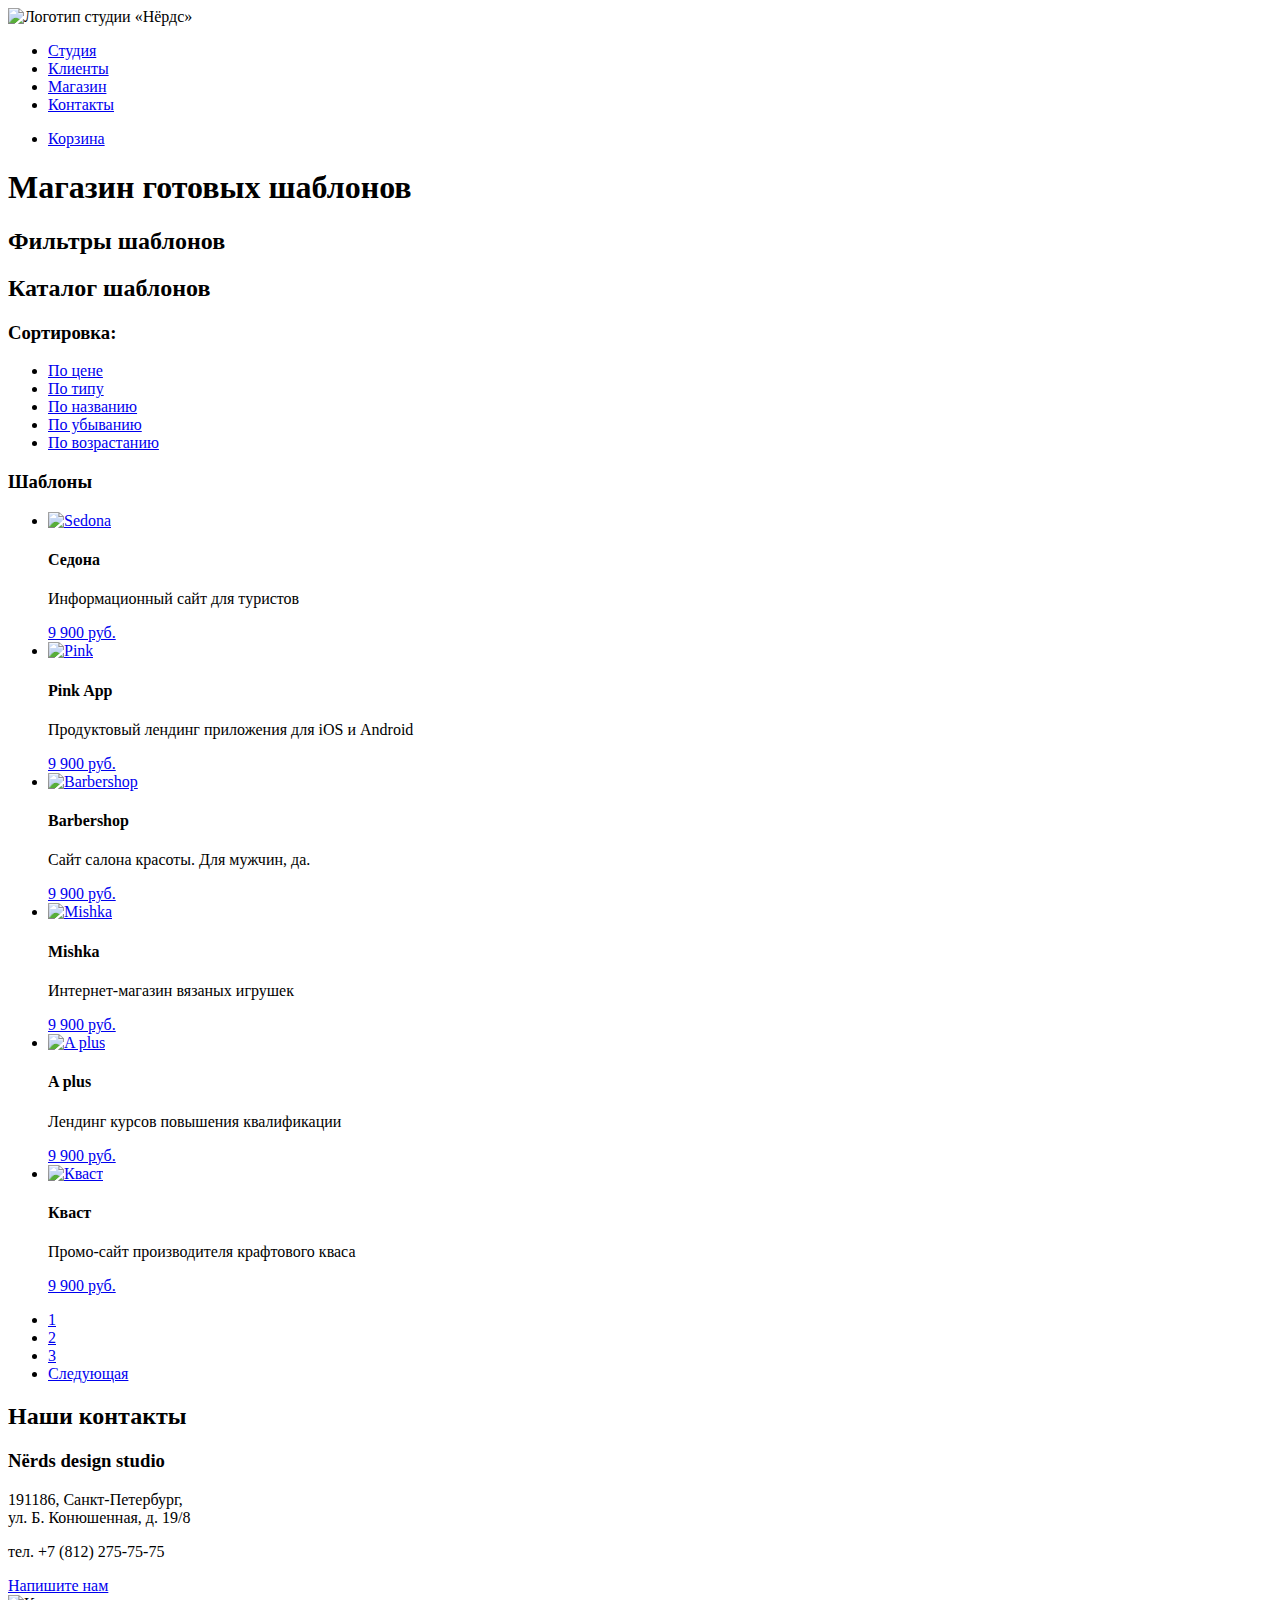
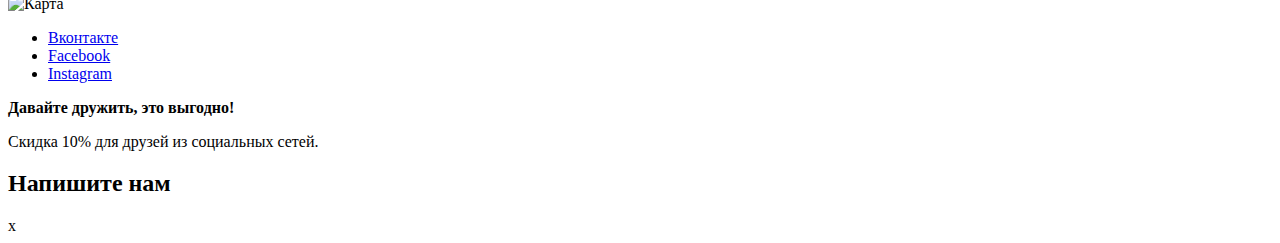
==== shop.html @ 0806b253 "Разметка личного проекта" ====
<!DOCTYPE html>
<html lang="ru">
	<head>
		<meta charset="utf-8">
		<title>Нёрдс - магазин</title>
	</head>
	<body>
		<header>
			<nav class="main-navigation">
  				<a class="main-logo">
  					<img src="http://placehold.it/160x65" width="160" height="65" alt="Логотип студии «Нёрдс»">
  				</a>
  				<ul class="site-navigation">
  					<li><a href="studio.html">Студия</a></li>
  					<li><a href="customers.html">Клиенты</a></li>
  					<li class="site-navigation-active"><a href="shop.html">Магазин</a></li>
  					<li><a href="contacts.html">Контакты</a></li>
  				</ul>
  				<ul class="user-navigation">
  					<li class="basket"><a href="#">Корзина</a></li>
  				</ul>
  			</nav>
		</header>
		<main class="container">
			<h1>Магазин готовых шаблонов</h1>
			<section class="filters">
				<h2 class="visually-hidden">Фильтры шаблонов</h2>
				<!-- form will be here -->
			</section>
			<section class="catalog">
				<h2 class="visually-hidden">Каталог шаблонов</h2>
				<div class="catalog-sort">
					<h3>Сортировка:</h3>
					<ul class="sort-type">
						<li class="sort-type-active"><a href="#">По цене</a></li>
						<li><a href="#">По типу</a></li>
						<li><a href="#">По названию</a></li>
						<li class="sort-type-active"><a href="#">По убыванию</a></li>
						<li><a href="#">По возрастанию</a></li>
					</ul>
				</div>
				<section class="catalog-templates">
					<h3>Шаблоны</h3>
					<ul class="catalog-list">
						<li class="catalog-item">
							<a href="#">
								<img src="http://placehold.it/360x576" width="360" height="576" alt="Sedona">
							</a>
							<div class="catalog-item-hover">
								<h4>Седона</h4>
								<p>Информационный сайт для туристов</p>
								<a href="#" class="btn">9 900 руб.</a>
							</div>
						</li>
						<li class="catalog-item">
							<a href="#">
								<img src="http://placehold.it/360x576" width="360" height="576" alt="Pink">
							</a>
							<div class="catalog-item-hover">
								<h4>Pink App</h4>
								<p>Продуктовый лендинг приложения для iOS и Android</p>
								<a href="#" class="btn">9 900 руб.</a>
							</div>
						</li>
						<li class="catalog-item">
							<a href="#">
								<img src="http://placehold.it/360x576" width="360" height="576" alt="Barbershop">
							</a>
							<div class="catalog-item-hover">
								<h4>Barbershop</h4>
								<p>Сайт салона красоты. Для мужчин, да.</p>
								<a href="#" class="btn">9 900 руб.</a>
							</div>
						</li>
						<li class="catalog-item">
							<a href="#">
								<img src="http://placehold.it/360x576" width="360" height="576" alt="Mishka">
							</a>
							<div class="catalog-item-hover">
								<h4>Mishka</h4>
								<p>Интернет-магазин вязаных игрушек</p>
								<a href="#" class="btn">9 900 руб.</a>
							</div>
						</li>
						<li class="catalog-item">
							<a href="#">
								<img src="http://placehold.it/360x576" width="360" height="576" alt="A plus">
							</a>
							<div class="catalog-item-hover">
								<h4>A plus</h4>
								<p>Лендинг курсов повышения квалификации</p>
								<a href="#" class="btn">9 900 руб.</a>
							</div>
						</li>
						<li class="catalog-item">
							<a href="#">
								<img src="http://placehold.it/360x576" width="360" height="576" alt="Кваст">
							</a>
							<div class="catalog-item-hover">
								<h4>Кваст</h4>
								<p>Промо-сайт производителя крафтового кваса</p>
								<a href="#" class="btn">9 900 руб.</a>
							</div>
						</li>
					</ul>
				</section>
				<ul class="catalog-pagination">
					<li class="catalog-pagination-active"><a href="#">1</a></li>
					<li><a href="#">2</a></li>
					<li><a href="#">3</a></li>
					<li><a href="#">Следующая</a></li>
				</ul>
			</section>
			<section class="contacts">
    			<h2 class="visually-hidden">Наши контакты</h2>
    			<h3>Nёrds design studio</h3>
    			<p>191186, Санкт-Петербург,<br>
    			ул. Б. Конюшенная, д. 19/8</p>
    			<p>тел. +7 (812) 275-75-75</p>
    			<a href="#" class="btn">Напишите нам</a>
    			<div>
    				<img src="http://placehold.it/1440x416" width="1440" height="416" alt="Карта">
    			</div>
    		</section>
		</main>
		<footer>
			<ul>
    			<li><a href="#" class="socials">Вконтакте</a></li>
    			<li><a href="#" class="socials">Facebook</a></li>
    			<li><a href="#" class="socials">Instagram</a></li>
    		</ul>
    		<b>Давайте дружить, это выгодно!</b>
    		<p>Скидка 10% для друзей из социальных сетей.</p>
		</footer>
		<section class="modal-feedback">
    	<h2>Напишите нам</h2>
    	<!-- form will be here -->
    	<span class="modal-close">x</span>
    </section>
	</body>
</html>
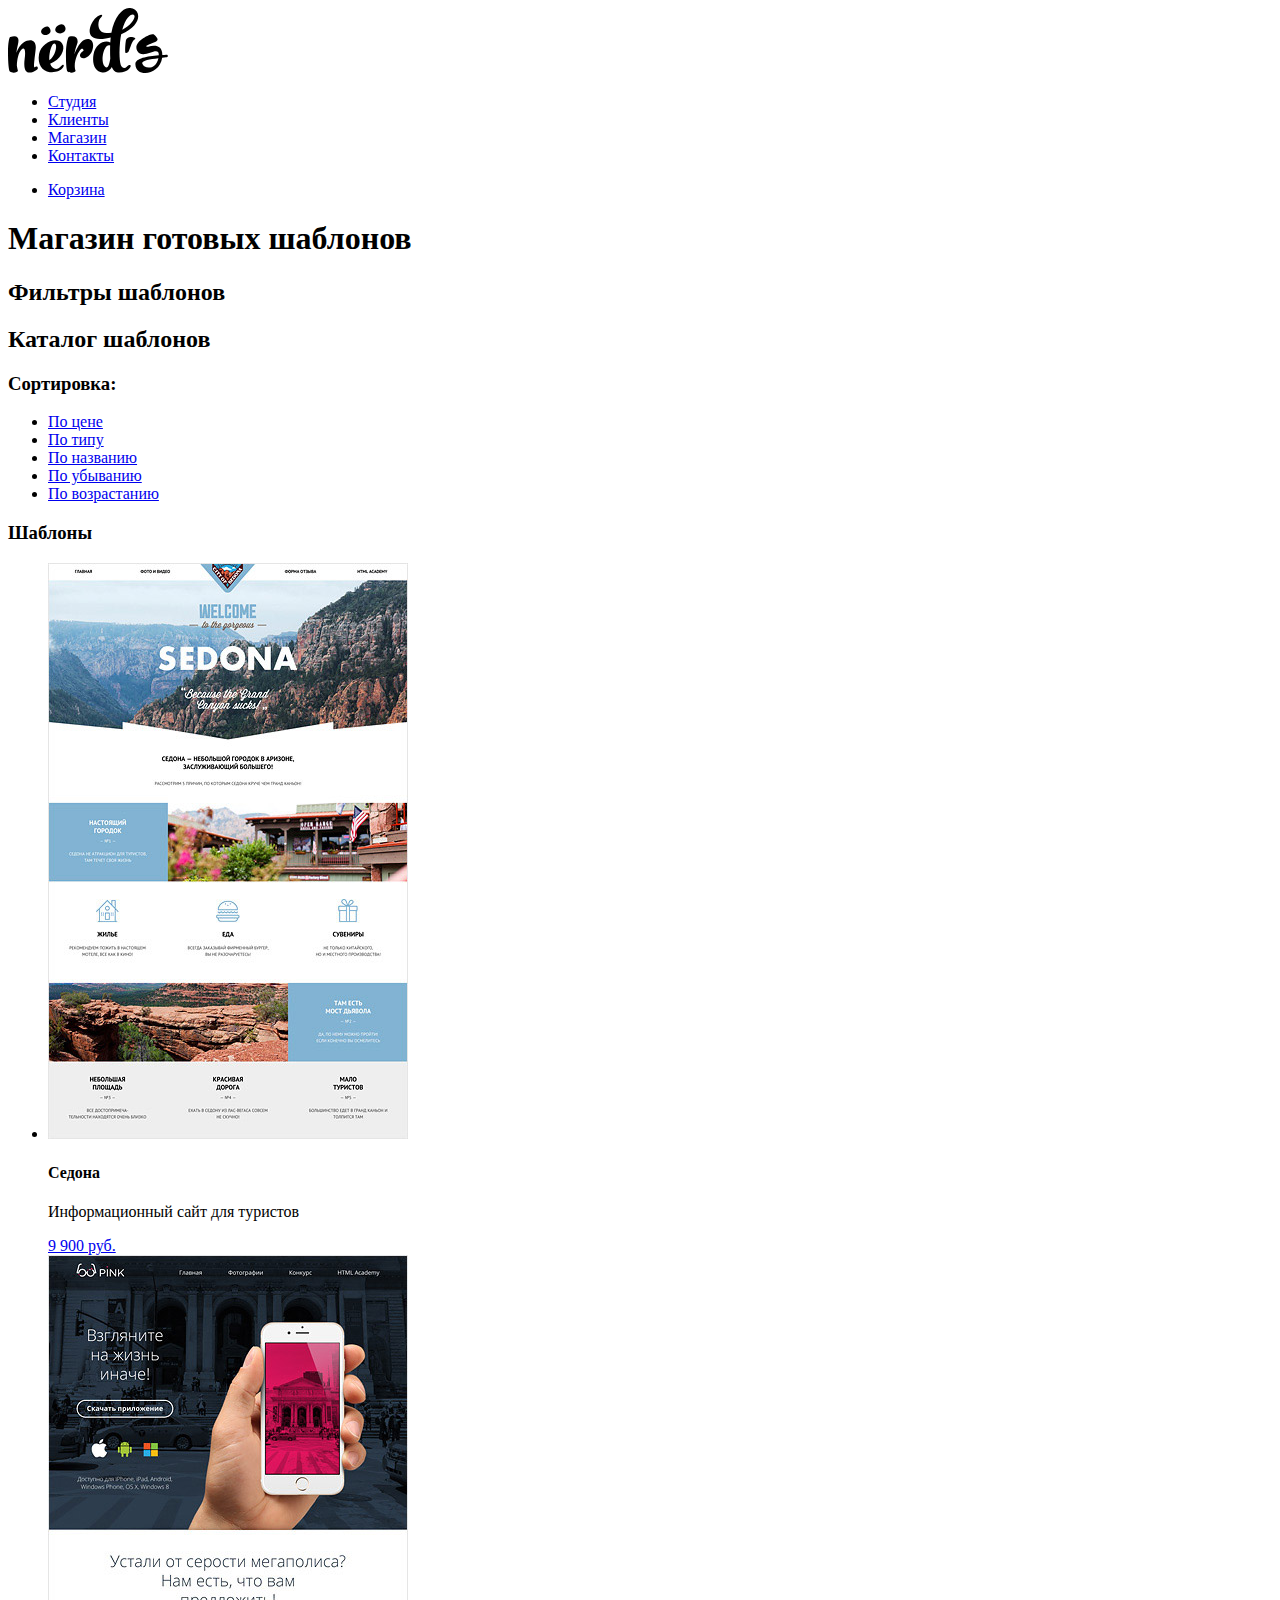
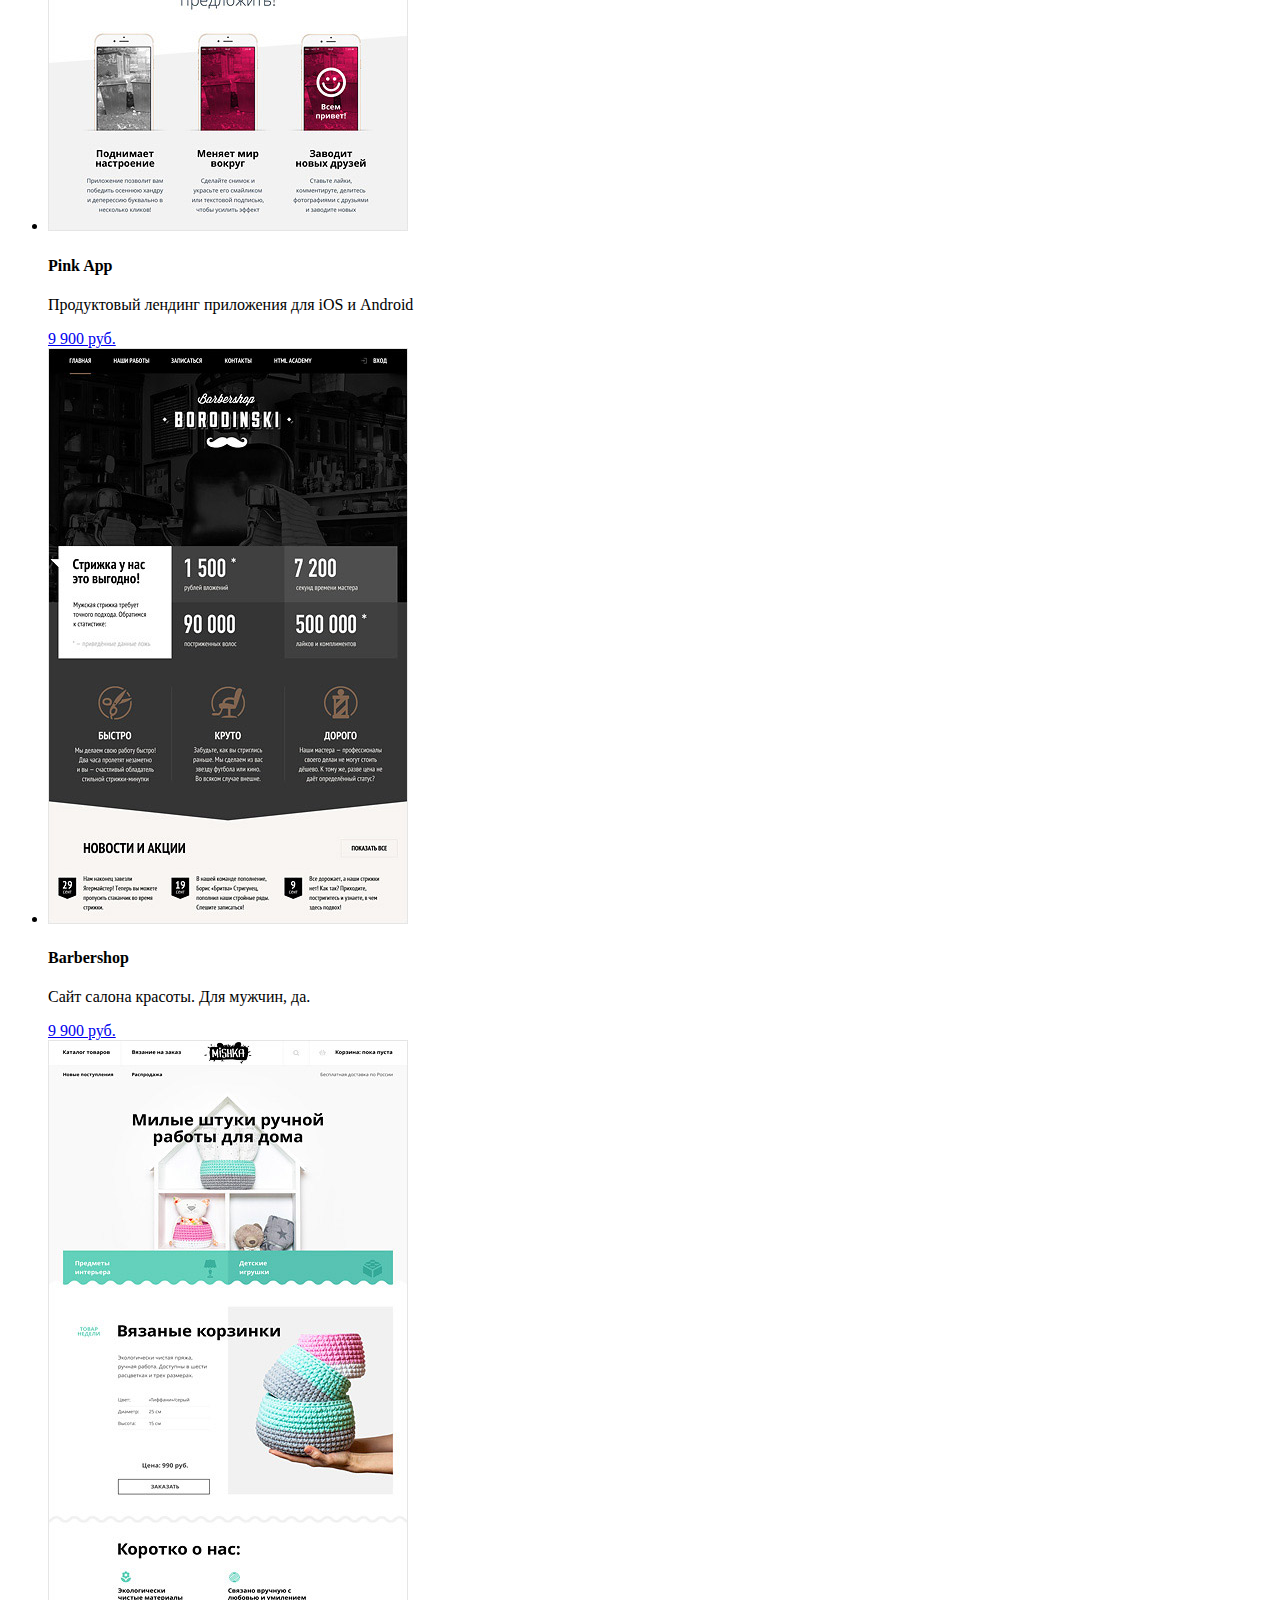
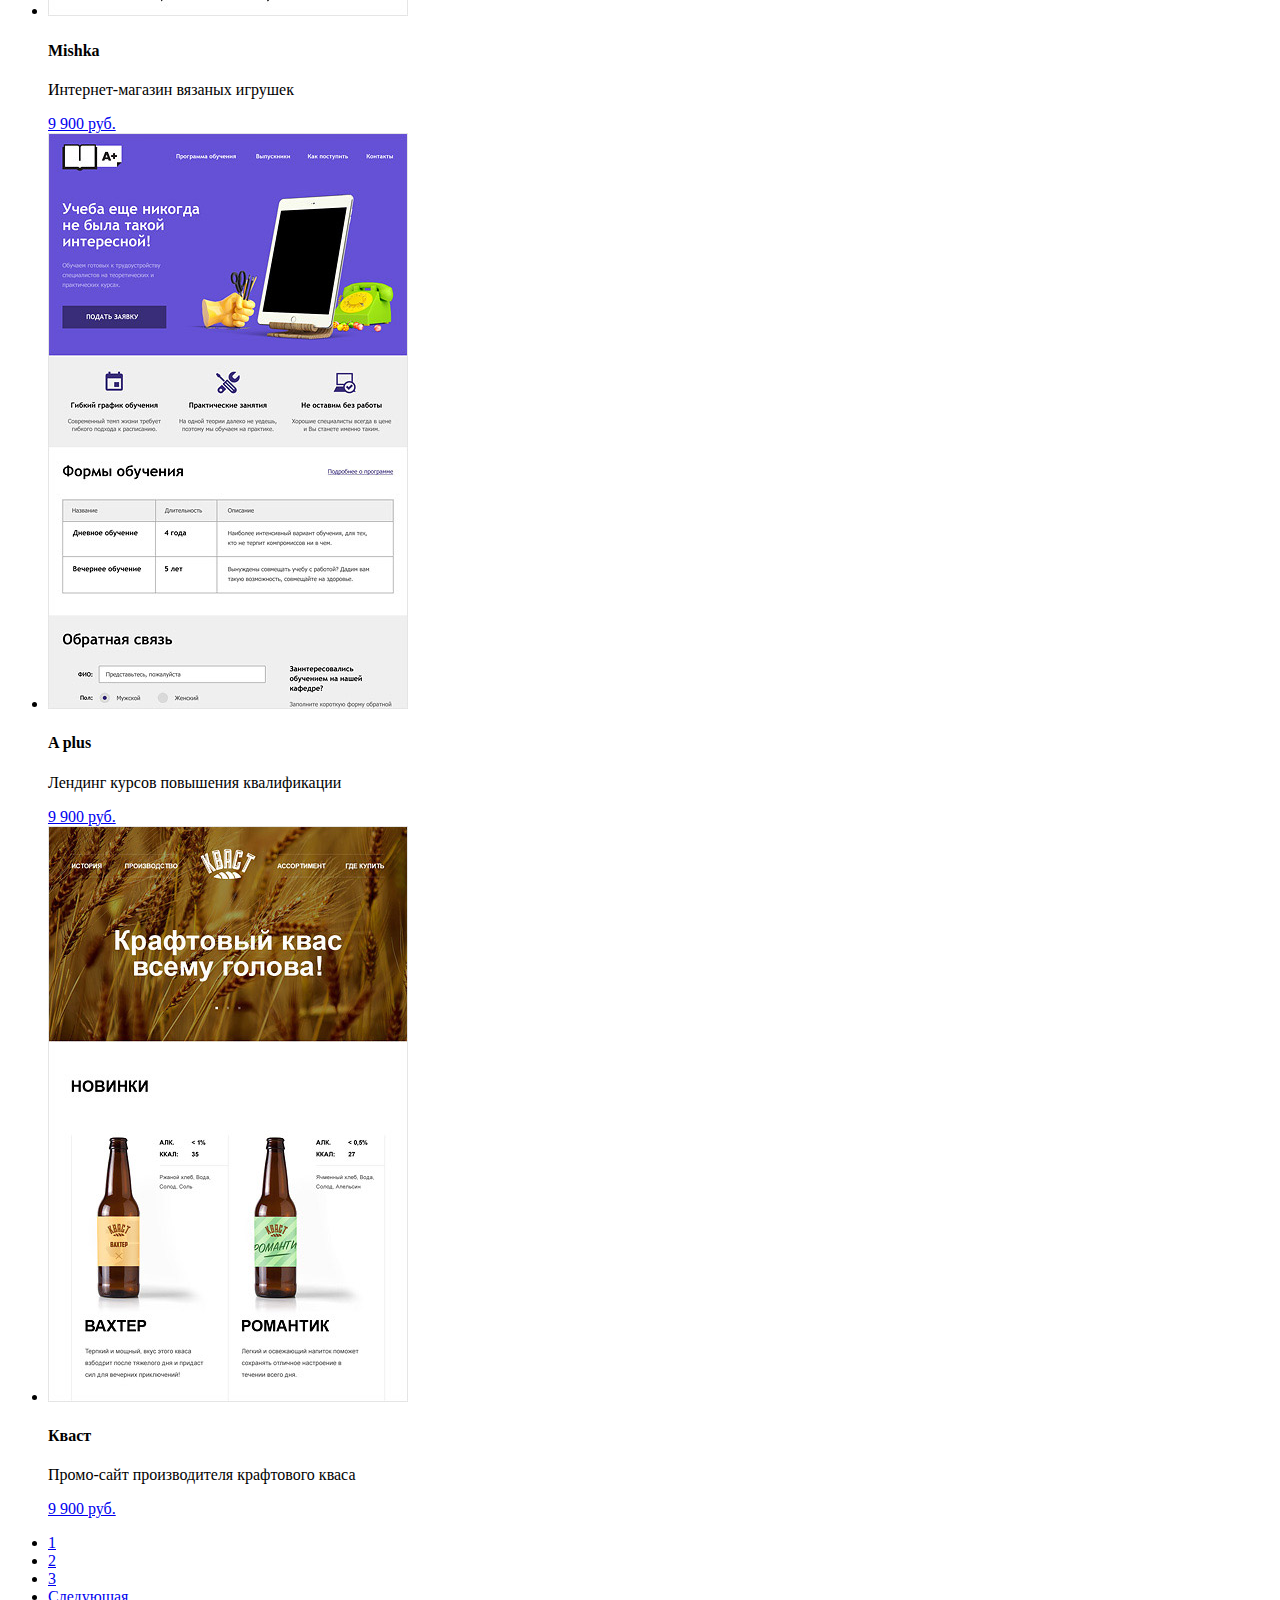
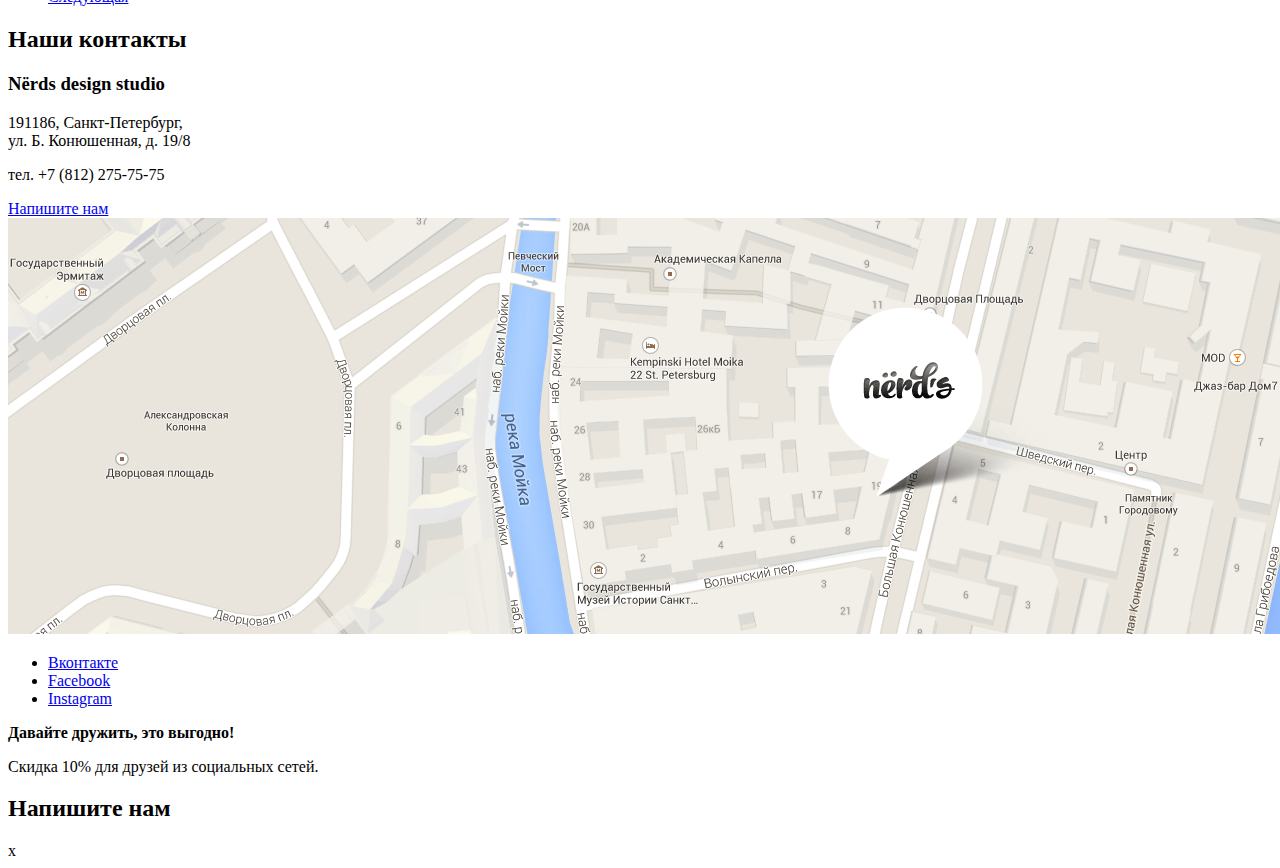
==== commit a581742c: "Подготовка графики личного проекта" ====
--- a/shop.html
+++ b/shop.html
@@ -8,7 +8,7 @@
 		<header>
 			<nav class="main-navigation">
   				<a class="main-logo">
-  					<img src="http://placehold.it/160x65" width="160" height="65" alt="Логотип студии «Нёрдс»">
+  					<img src="img/nerds-logo.svg" width="160" height="65" alt="Логотип студии «Нёрдс»">
   				</a>
   				<ul class="site-navigation">
   					<li><a href="studio.html">Студия</a></li>
@@ -44,7 +44,7 @@
 					<ul class="catalog-list">
 						<li class="catalog-item">
 							<a href="#">
-								<img src="http://placehold.it/360x576" width="360" height="576" alt="Sedona">
+								<img src="img/img-sedona.jpg" width="360" height="576" alt="Sedona">
 							</a>
 							<div class="catalog-item-hover">
 								<h4>Седона</h4>
@@ -54,7 +54,7 @@
 						</li>
 						<li class="catalog-item">
 							<a href="#">
-								<img src="http://placehold.it/360x576" width="360" height="576" alt="Pink">
+								<img src="img/img-pink.jpg" width="360" height="576" alt="Pink">
 							</a>
 							<div class="catalog-item-hover">
 								<h4>Pink App</h4>
@@ -64,7 +64,7 @@
 						</li>
 						<li class="catalog-item">
 							<a href="#">
-								<img src="http://placehold.it/360x576" width="360" height="576" alt="Barbershop">
+								<img src="img/img-barbershop.jpg" width="360" height="576" alt="Barbershop">
 							</a>
 							<div class="catalog-item-hover">
 								<h4>Barbershop</h4>
@@ -74,7 +74,7 @@
 						</li>
 						<li class="catalog-item">
 							<a href="#">
-								<img src="http://placehold.it/360x576" width="360" height="576" alt="Mishka">
+								<img src="img/img-mishka.jpg" width="360" height="576" alt="Mishka">
 							</a>
 							<div class="catalog-item-hover">
 								<h4>Mishka</h4>
@@ -84,7 +84,7 @@
 						</li>
 						<li class="catalog-item">
 							<a href="#">
-								<img src="http://placehold.it/360x576" width="360" height="576" alt="A plus">
+								<img src="img/img-aplus.jpg" width="360" height="576" alt="A plus">
 							</a>
 							<div class="catalog-item-hover">
 								<h4>A plus</h4>
@@ -94,7 +94,7 @@
 						</li>
 						<li class="catalog-item">
 							<a href="#">
-								<img src="http://placehold.it/360x576" width="360" height="576" alt="Кваст">
+								<img src="img/img-kvast.jpg" width="360" height="576" alt="Кваст">
 							</a>
 							<div class="catalog-item-hover">
 								<h4>Кваст</h4>
@@ -119,7 +119,7 @@
     			<p>тел. +7 (812) 275-75-75</p>
     			<a href="#" class="btn">Напишите нам</a>
     			<div>
-    				<img src="http://placehold.it/1440x416" width="1440" height="416" alt="Карта">
+    				<img src="img/map.png" width="1440" height="416" alt="Карта">
     			</div>
     		</section>
 		</main>
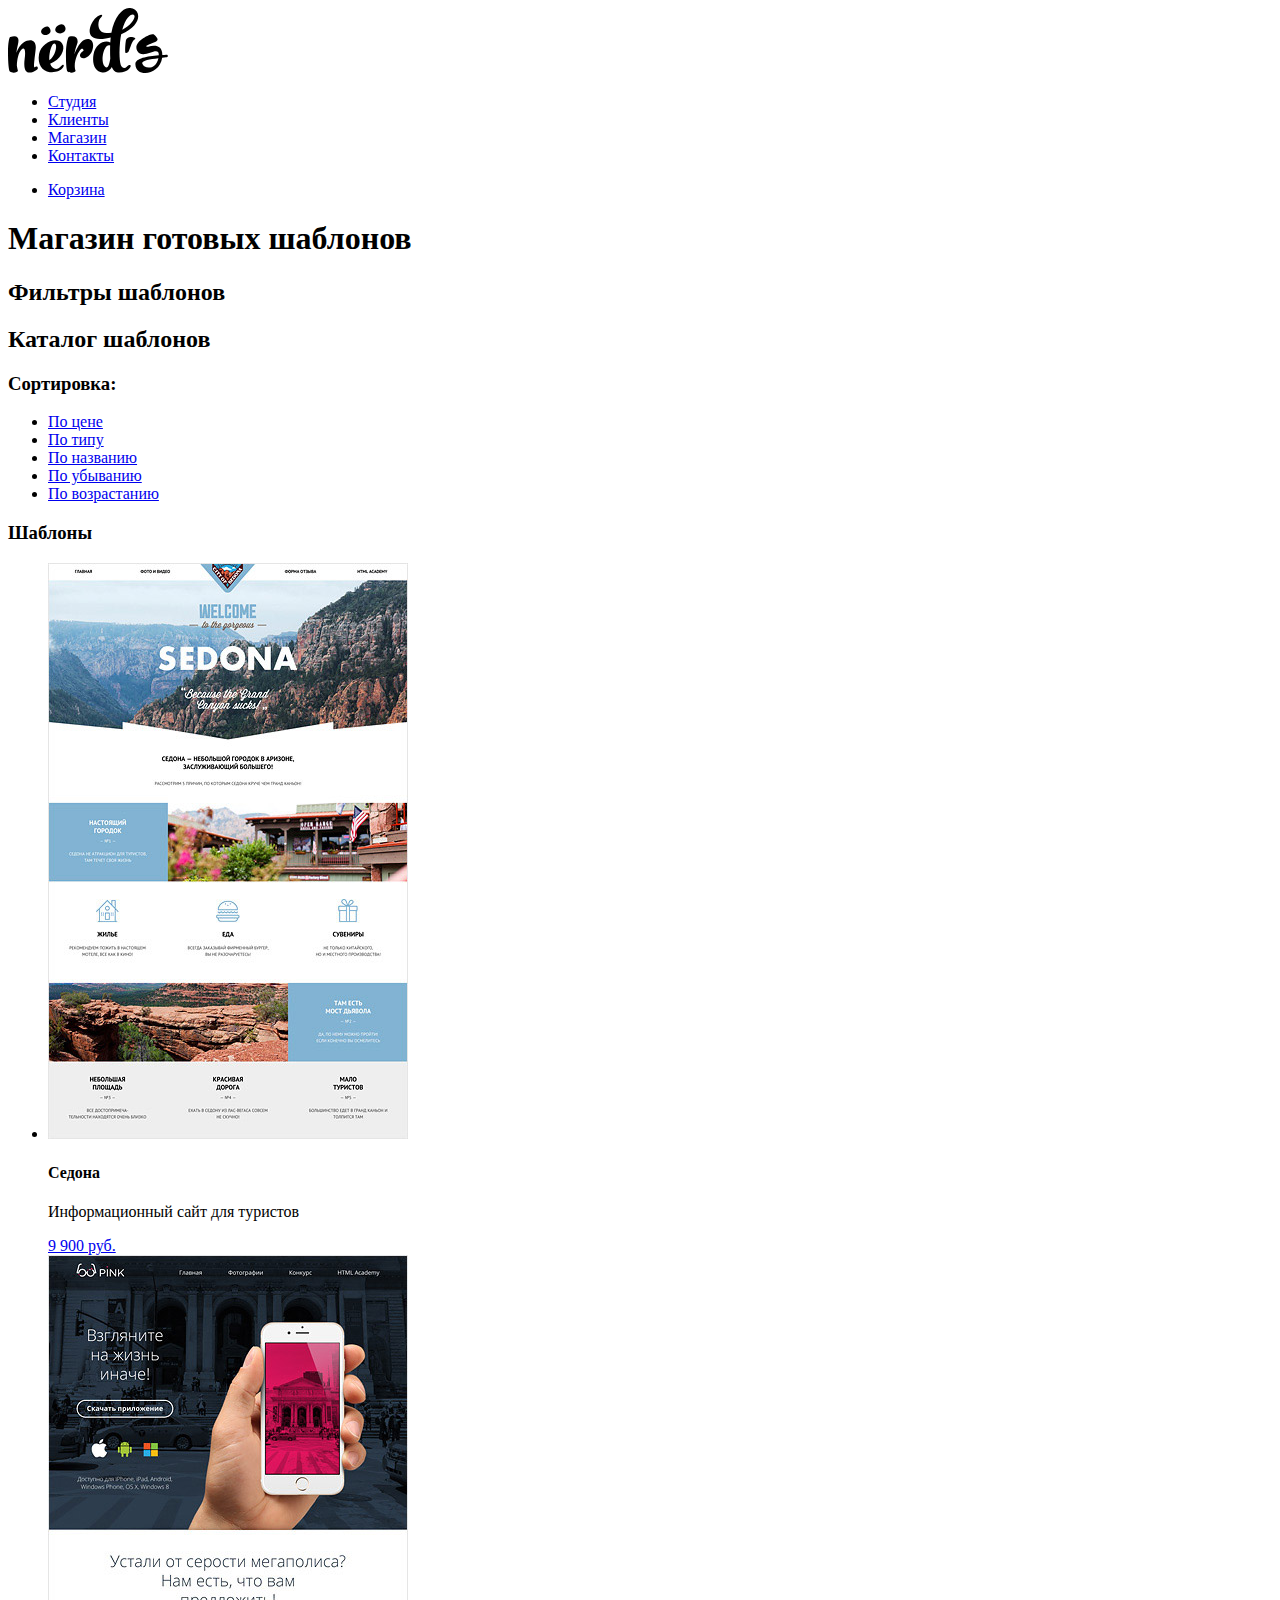
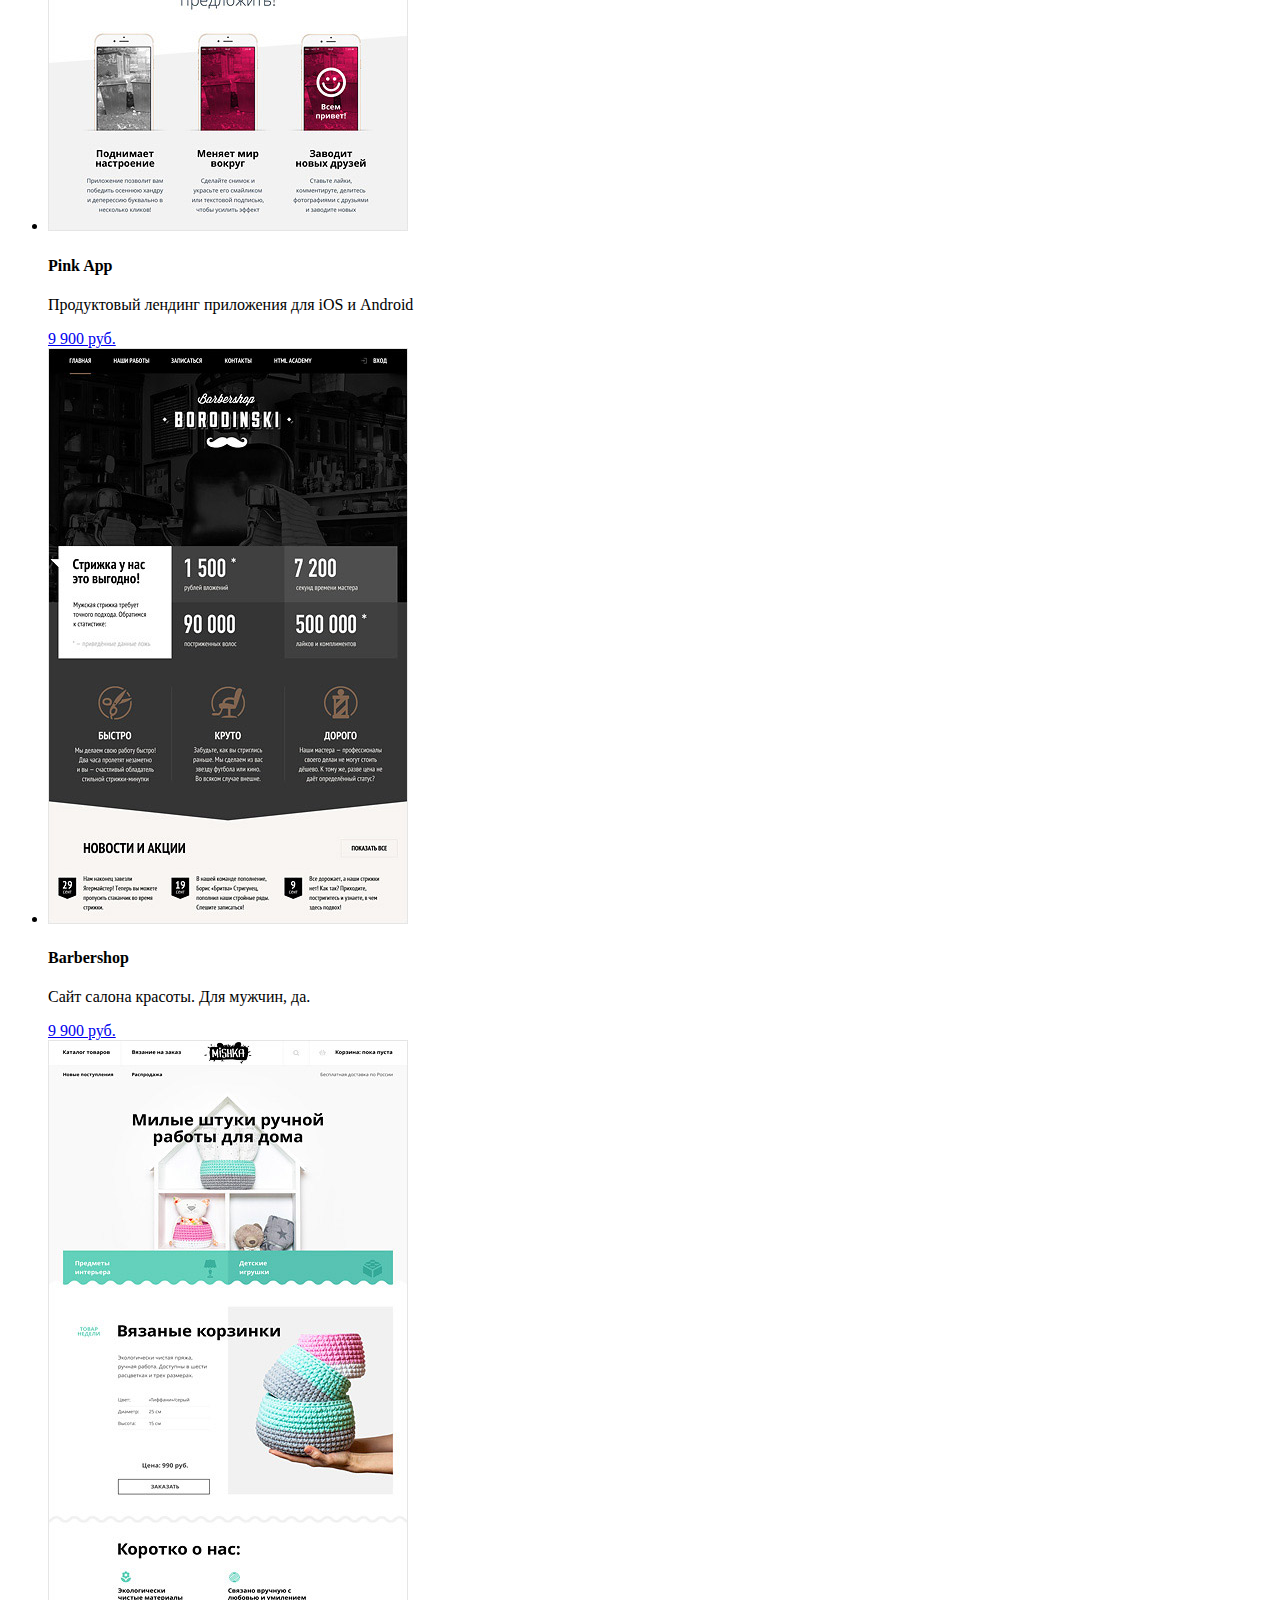
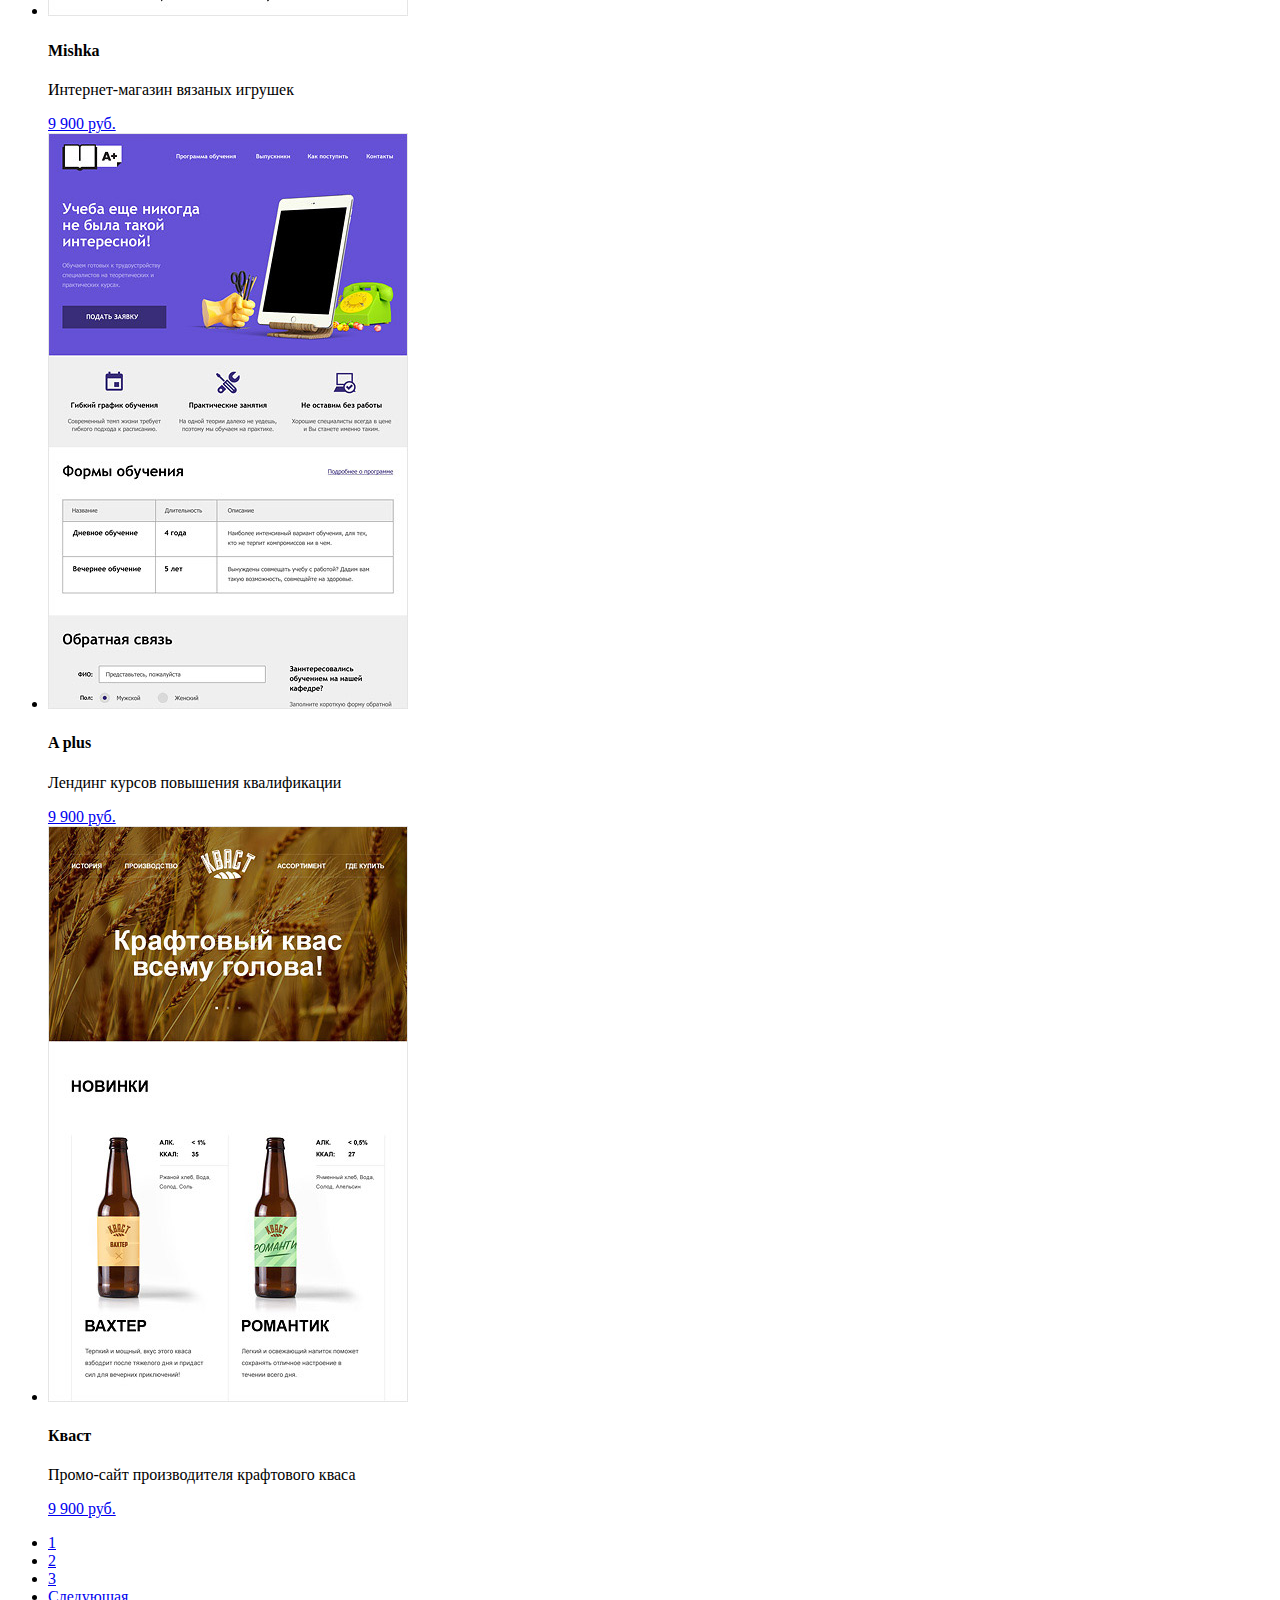
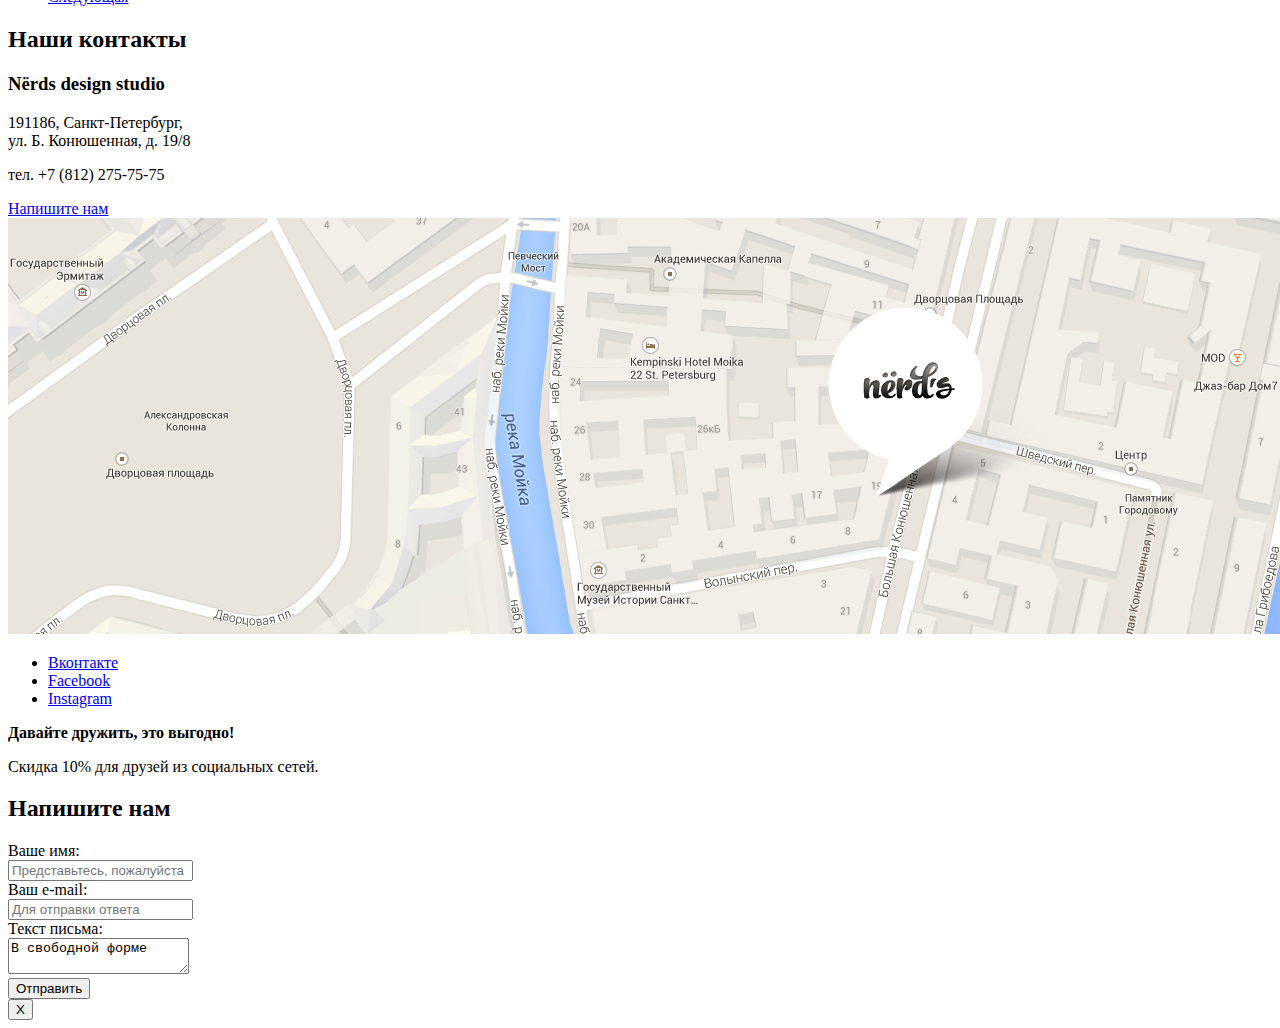
==== commit 1a875445: "Завершаем разметку личного проекта" ====
--- a/shop.html
+++ b/shop.html
@@ -7,7 +7,7 @@
 	<body>
 		<header>
 			<nav class="main-navigation">
-  				<a class="main-logo">
+  				<a class="main-logo" href="index.html">
   					<img src="img/nerds-logo.svg" width="160" height="65" alt="Логотип студии «Нёрдс»">
   				</a>
   				<ul class="site-navigation">
@@ -133,9 +133,23 @@
     		<p>Скидка 10% для друзей из социальных сетей.</p>
 		</footer>
 		<section class="modal-feedback">
-    	<h2>Напишите нам</h2>
-    	<!-- form will be here -->
-    	<span class="modal-close">x</span>
-    </section>
+    		<h2>Напишите нам</h2>
+    		<form>
+    			<label>
+    				Ваше имя:<br>
+    				<input type="text" name="username" placeholder="Представьтесь, пожалуйста">
+    			</label><br>
+    			<label>
+    				Ваш e-mail:<br>
+    				<input type="text" name="usermail" placeholder="Для отправки ответа">
+    			</label><br>
+    			<label>
+    				Текст письма:<br>
+    				<textarea>В свободной форме</textarea>
+    			</label><br>
+    			<button class="btn" type="submit">Отправить</button><br>
+    			<button class="modal-close" type="button">X</button>
+    		</form>
+    	</section>
 	</body>
 </html>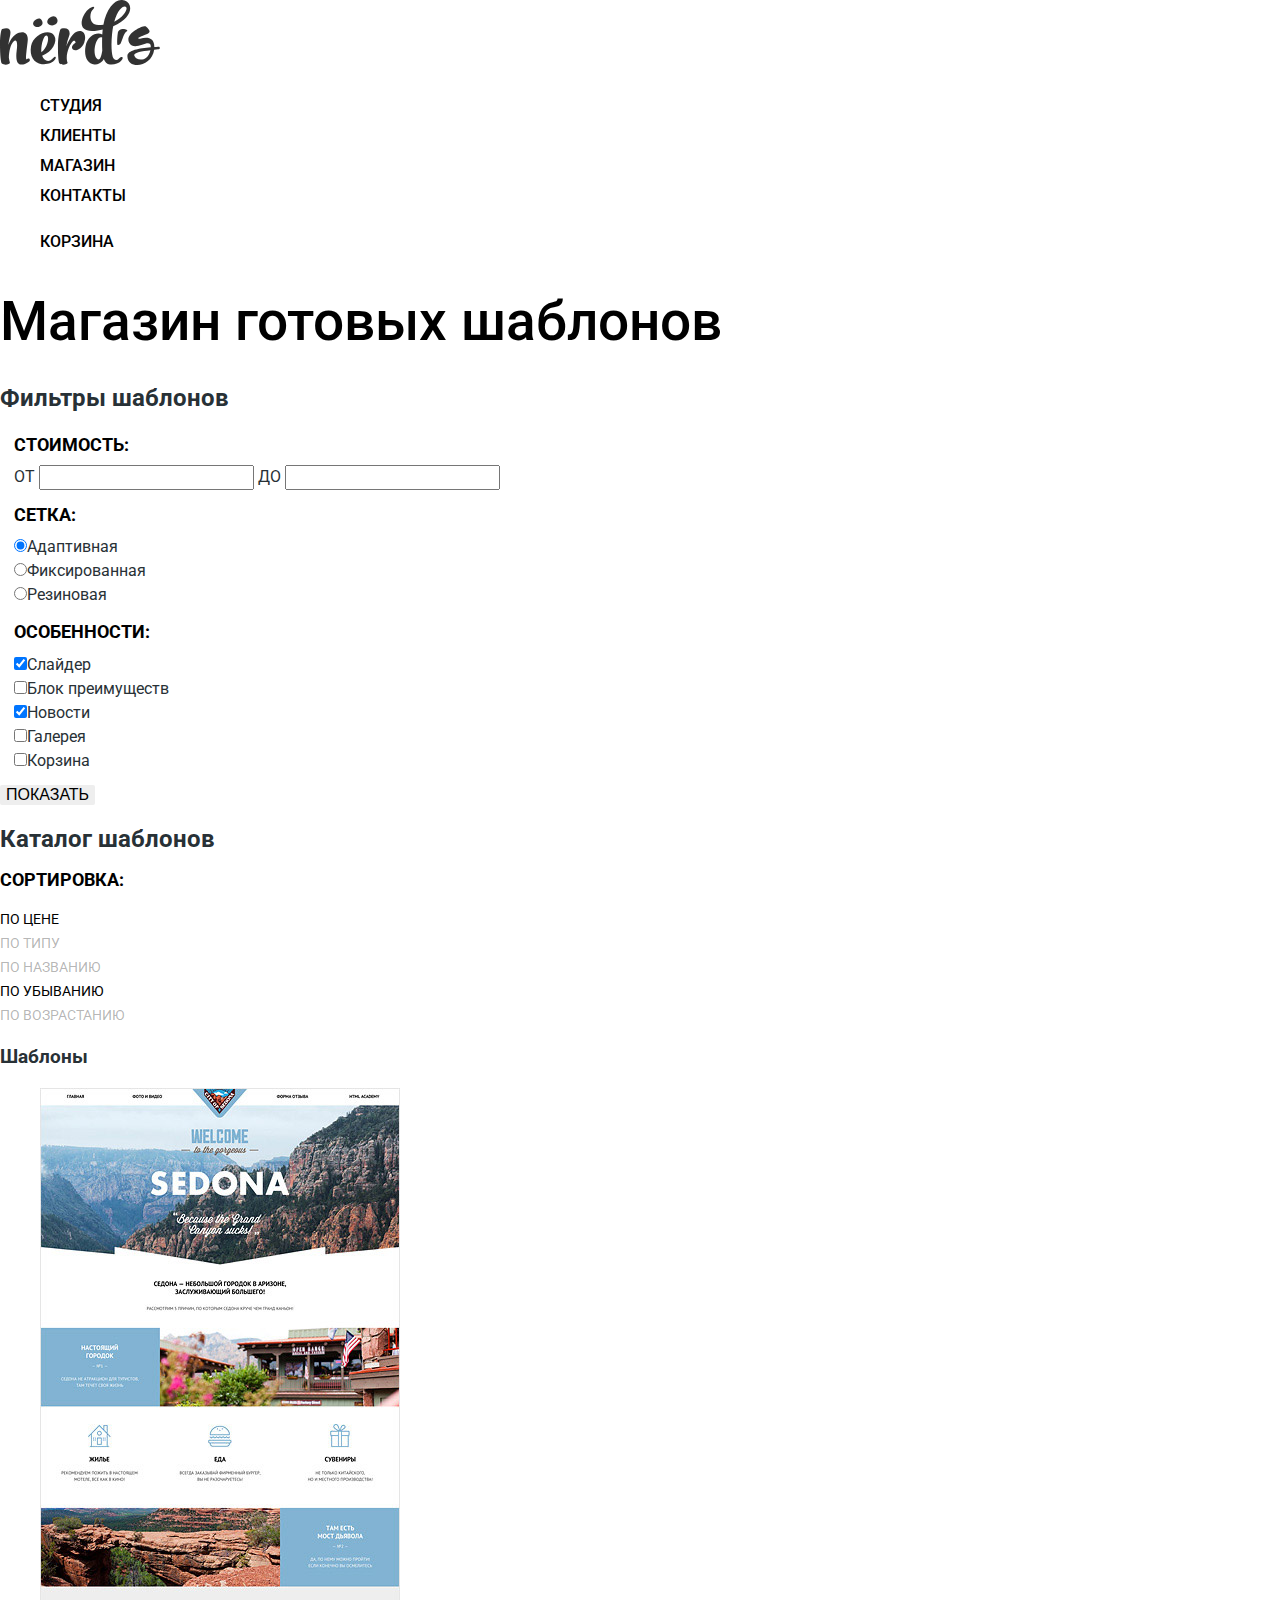
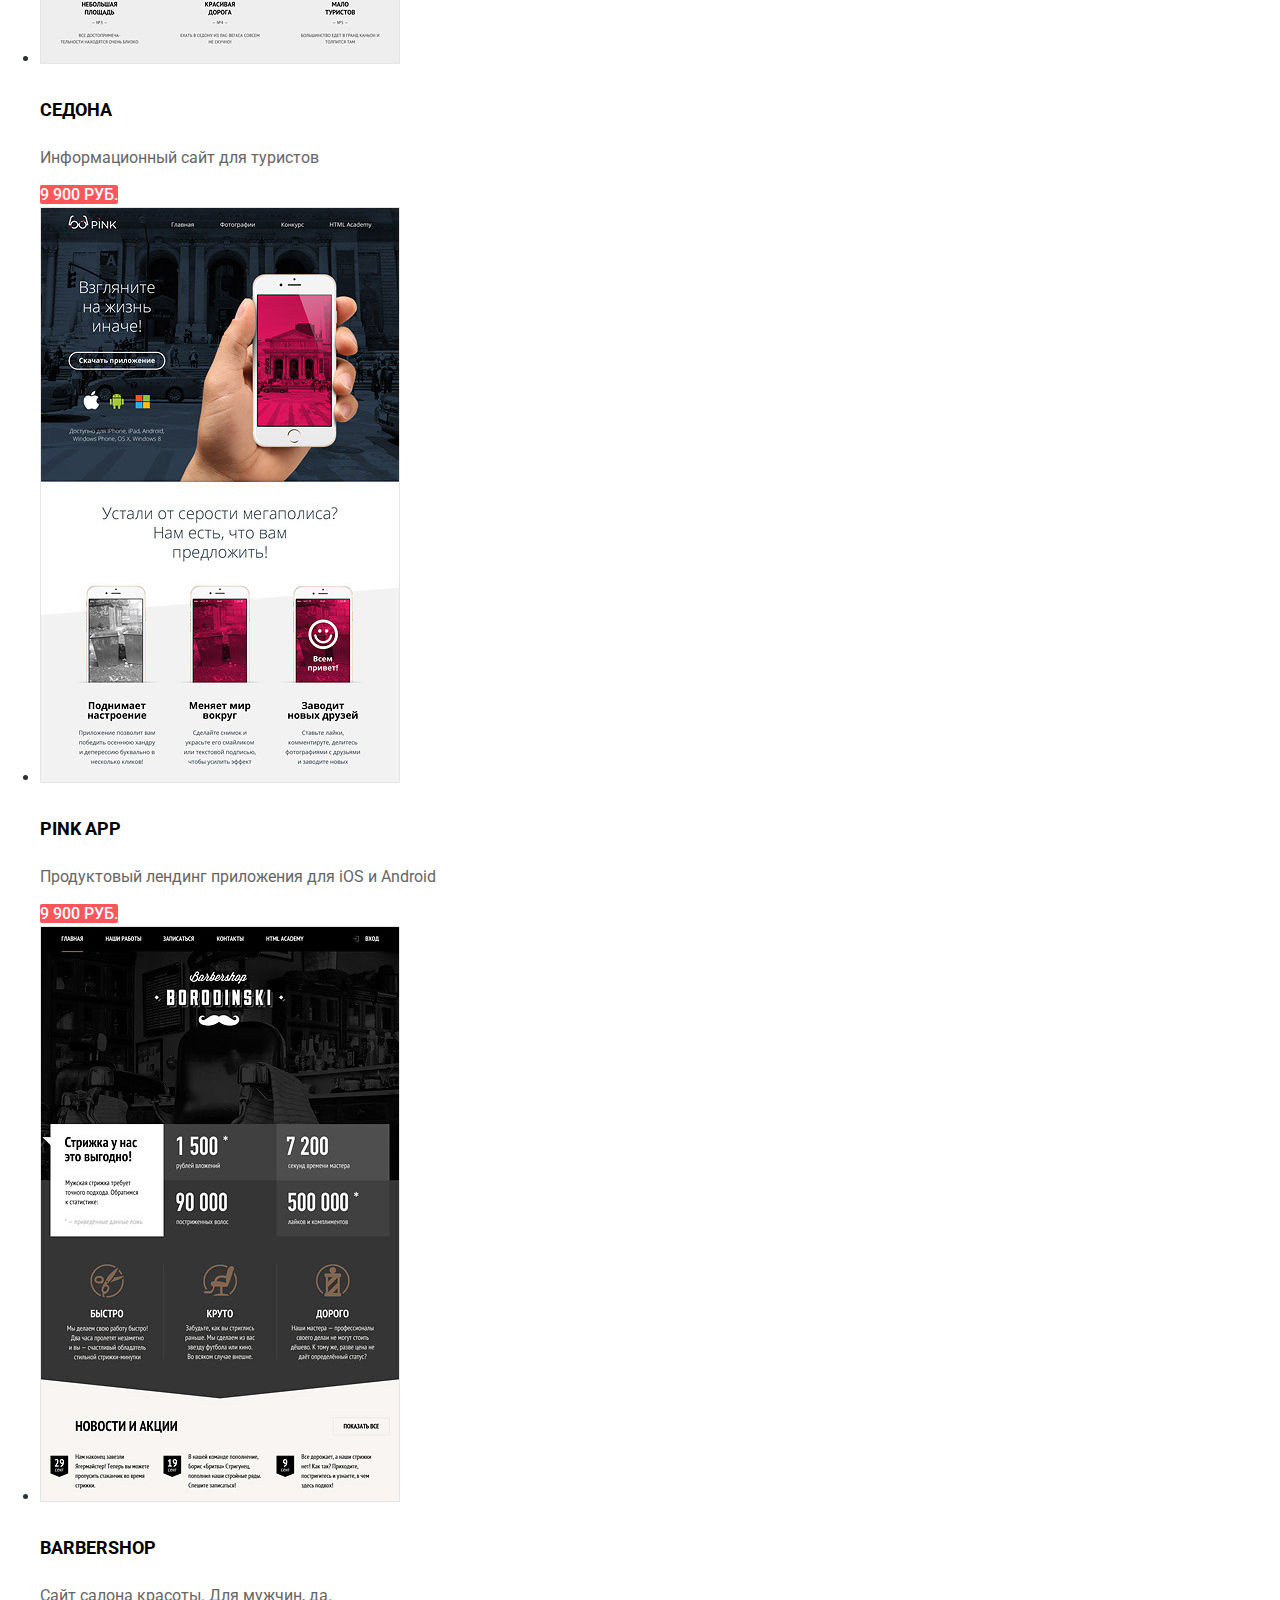
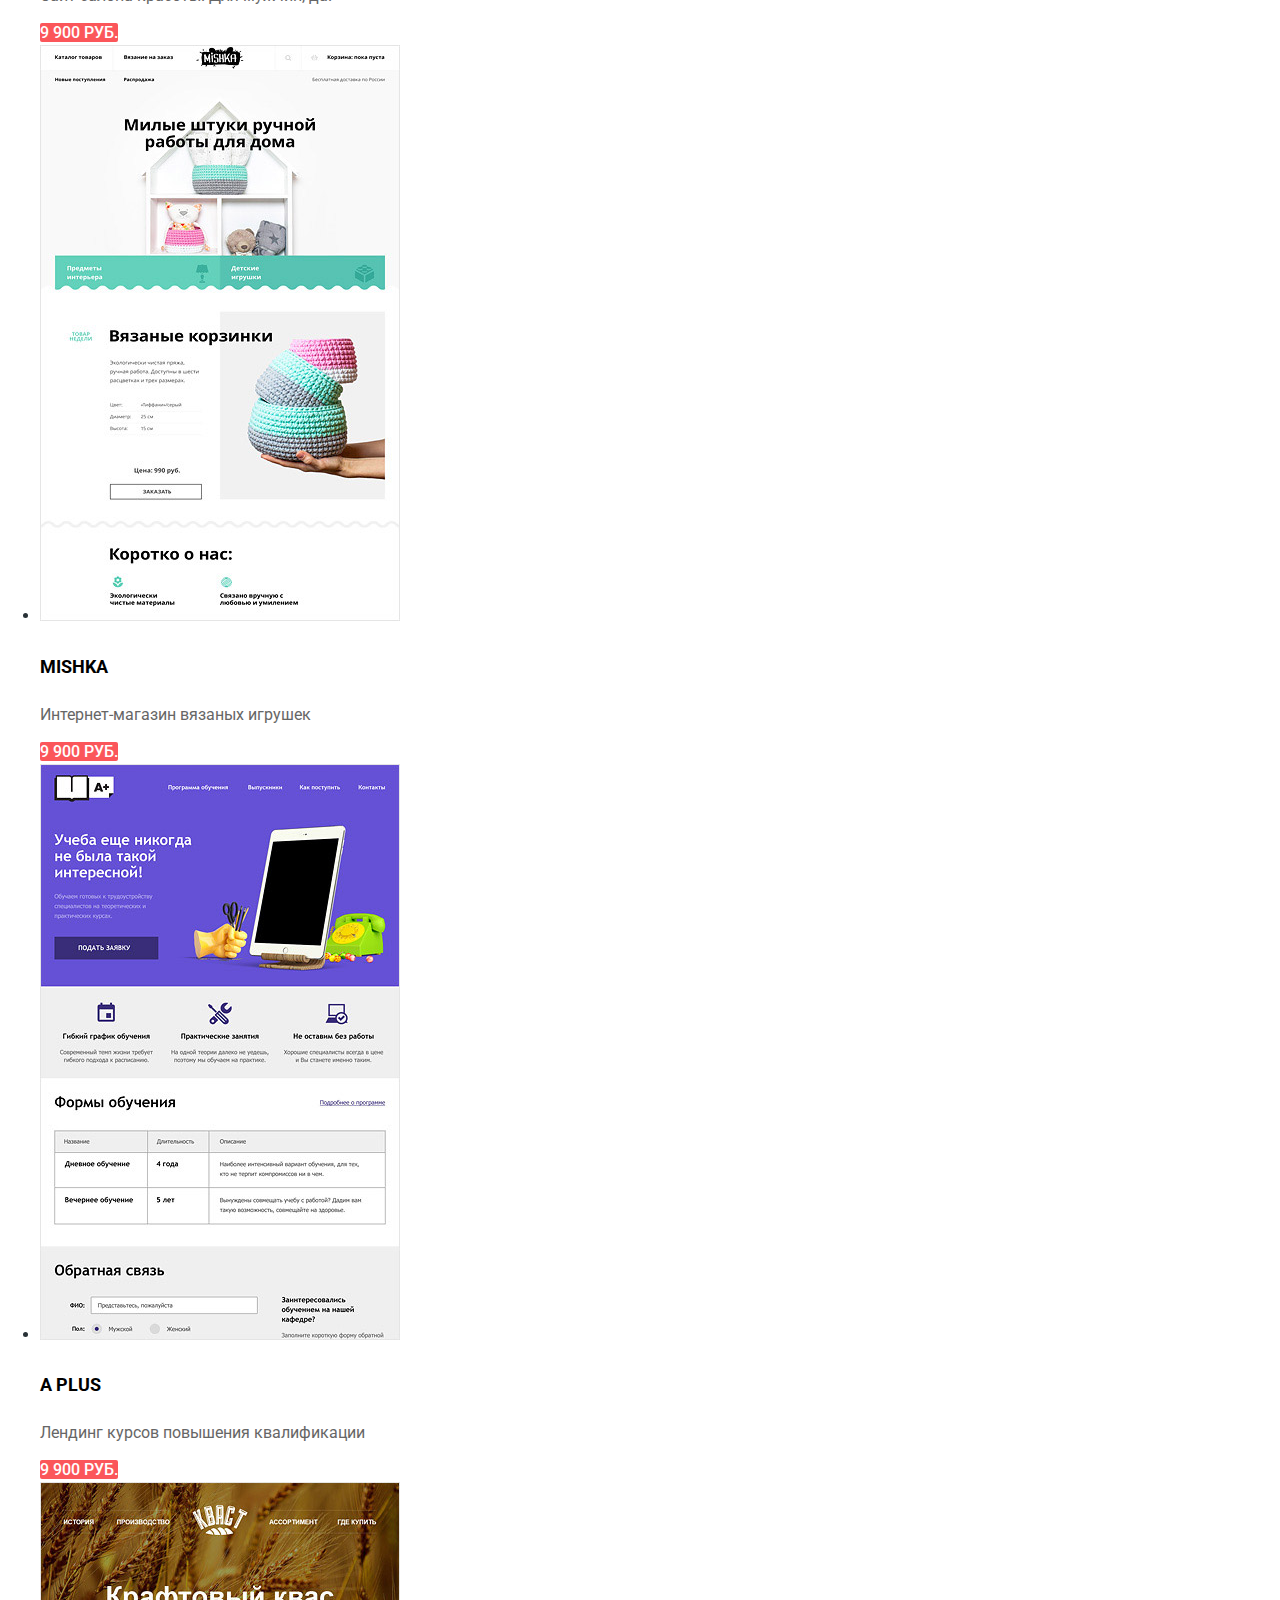
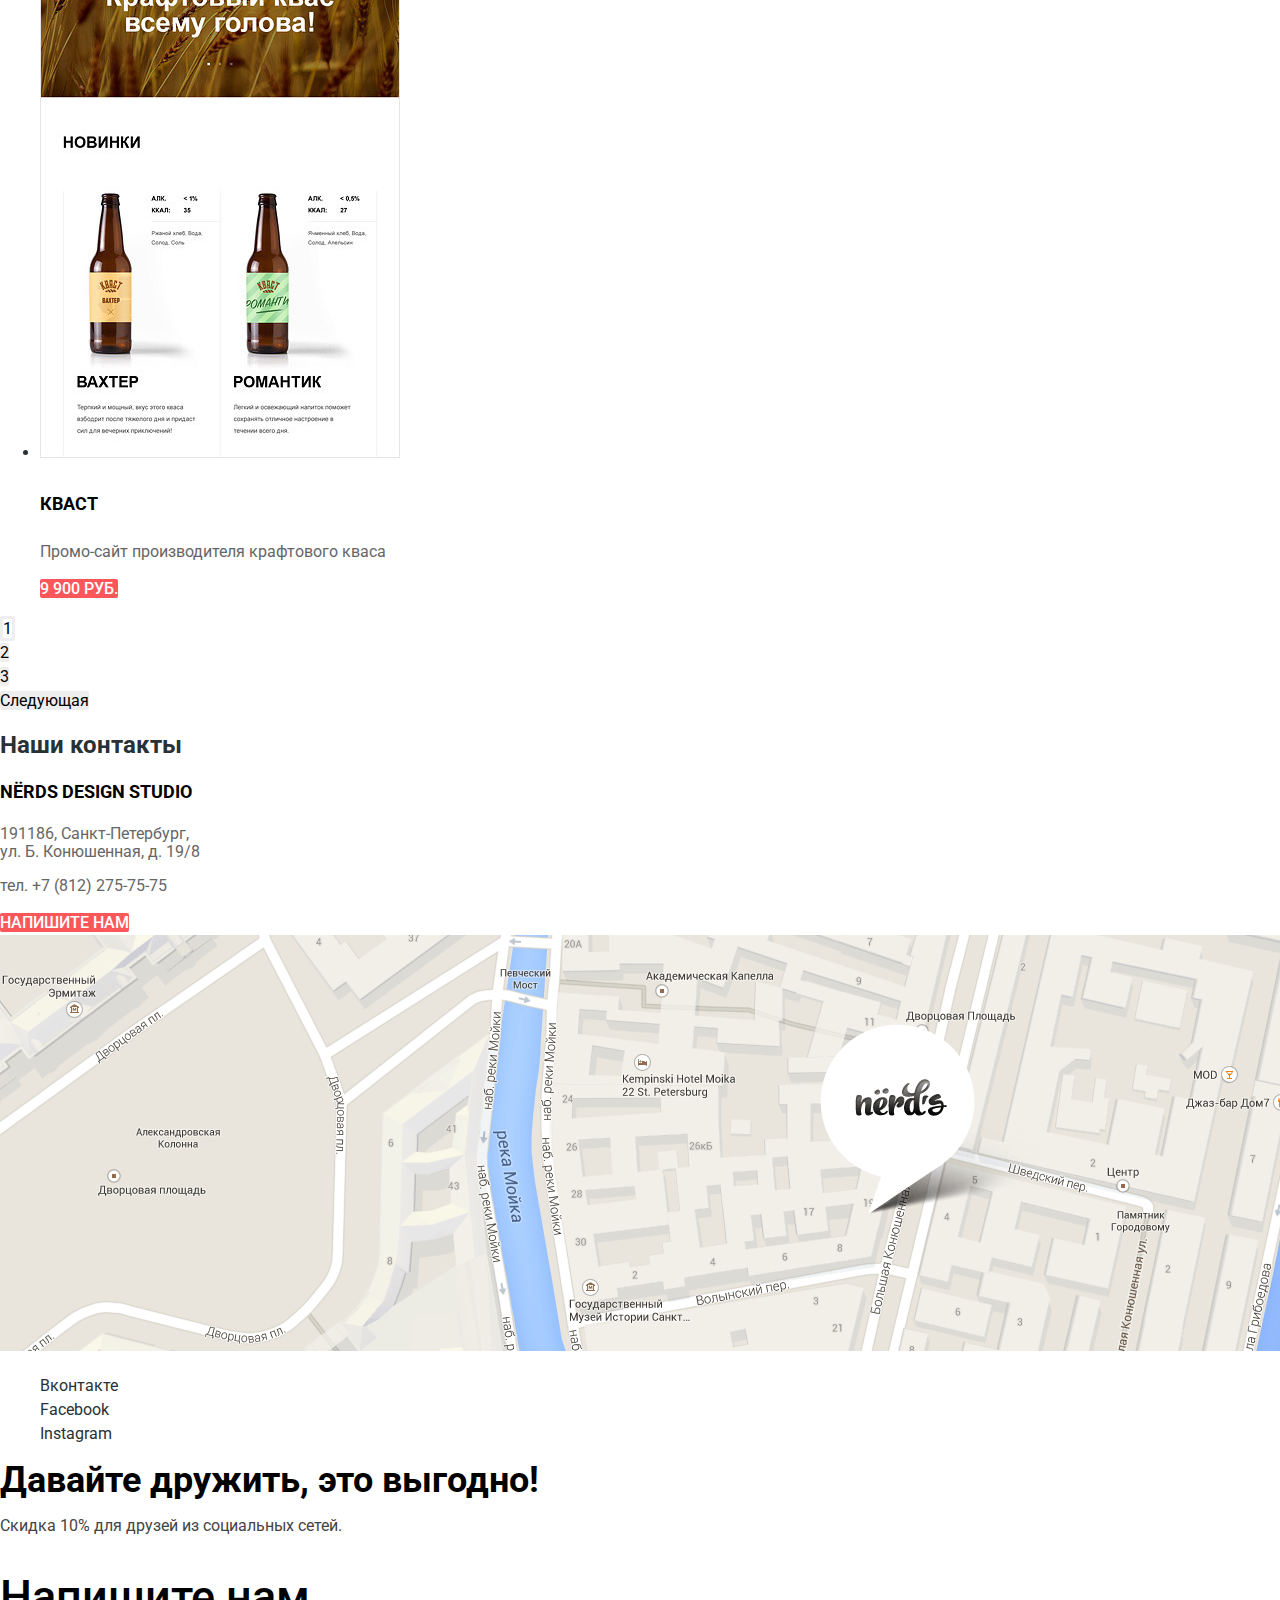
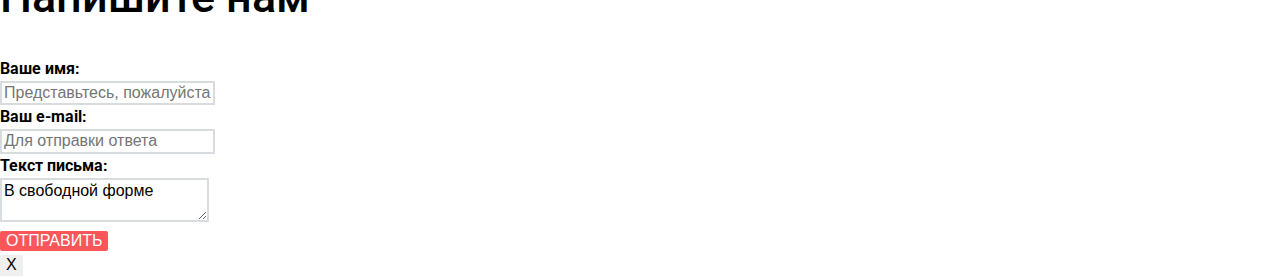
==== commit ccfc7ebc: "Базовая стилизация личного проекта" ====
--- a/shop.html
+++ b/shop.html
@@ -3,6 +3,9 @@
 	<head>
 		<meta charset="utf-8">
 		<title>Нёрдс - магазин</title>
+		<link href="https://fonts.googleapis.com/css?family=Roboto:400,500,700&amp;subset=cyrillic" rel="stylesheet">
+		<link href="css/normalize.css" rel="stylesheet">
+		<link href="css/style.css" rel="stylesheet">
 	</head>
 	<body>
 		<header>
@@ -22,20 +25,61 @@
   			</nav>
 		</header>
 		<main class="container">
-			<h1>Магазин готовых шаблонов</h1>
+			<h1 class="shop-title">Магазин готовых шаблонов</h1>
 			<section class="filters">
 				<h2 class="visually-hidden">Фильтры шаблонов</h2>
-				<!-- form will be here -->
+				<form>
+					<fieldset>
+						<legend>Стоимость:</legend>
+						<label class="price">От
+							<input type="number" name="price-min" min="0">
+						</label>
+						<label class="price">До
+							<input type="number" name="price-max" max="15000">
+						</label>
+					</fieldset>
+					<fieldset>
+						<legend>Сетка:</legend>
+						<label>
+							<input type="radio" name="grid" value="adaptive" checked>Адаптивная<br>
+						</label>
+						<label>
+							<input type="radio" name="grid" value="fixed">Фиксированная<br>
+						</label>
+						<label>
+							<input type="radio" name="grid" value="liquid">Резиновая
+						</label>
+					</fieldset>
+					<fieldset>
+						<legend>Особенности:</legend>
+						<label>
+							<input type="checkbox" name="features" value="slider" checked>Слайдер<br>
+						</label>
+						<label>
+							<input type="checkbox" name="features" value="advantages">Блок преимуществ<br>
+						</label>
+						<label>
+							<input type="checkbox" name="features" value="news" checked>Новости<br>
+						</label>
+						<label>
+							<input type="checkbox" name="features" value="gallery">Галерея<br>
+						</label>
+						<label>
+							<input type="checkbox" name="features" value="basket">Корзина
+						</label>
+					</fieldset>
+					<button class="btn filter-nav" type="submit">Показать</button>
+				</form>
 			</section>
 			<section class="catalog">
 				<h2 class="visually-hidden">Каталог шаблонов</h2>
 				<div class="catalog-sort">
 					<h3>Сортировка:</h3>
 					<ul class="sort-type">
-						<li class="sort-type-active"><a href="#">По цене</a></li>
+						<li><a class="sort-type-current" href="#">По цене</a></li>
 						<li><a href="#">По типу</a></li>
 						<li><a href="#">По названию</a></li>
-						<li class="sort-type-active"><a href="#">По убыванию</a></li>
+						<li><a class="sort-type-current" href="#">По убыванию</a></li>
 						<li><a href="#">По возрастанию</a></li>
 					</ul>
 				</div>
@@ -105,10 +149,10 @@
 					</ul>
 				</section>
 				<ul class="catalog-pagination">
-					<li class="catalog-pagination-active"><a href="#">1</a></li>
-					<li><a href="#">2</a></li>
-					<li><a href="#">3</a></li>
-					<li><a href="#">Следующая</a></li>
+					<li><a class="filter-nav catalog-pagination-active" href="#">1</a></li>
+					<li><a class="filter-nav" href="#">2</a></li>
+					<li><a class="filter-nav" href="#">3</a></li>
+					<li><a class="filter-nav" href="#">Следующая</a></li>
 				</ul>
 			</section>
 			<section class="contacts">
@@ -123,15 +167,15 @@
     			</div>
     		</section>
 		</main>
-		<footer>
-			<ul>
-    			<li><a href="#" class="socials">Вконтакте</a></li>
-    			<li><a href="#" class="socials">Facebook</a></li>
-    			<li><a href="#" class="socials">Instagram</a></li>
+		<footer class="main-footer">
+    		<ul class="socials">
+    			<li><a href="#">Вконтакте</a></li>
+    			<li><a href="#">Facebook</a></li>
+    			<li><a href="#">Instagram</a></li>
     		</ul>
     		<b>Давайте дружить, это выгодно!</b>
     		<p>Скидка 10% для друзей из социальных сетей.</p>
-		</footer>
+    	</footer>
 		<section class="modal-feedback">
     		<h2>Напишите нам</h2>
     		<form>
--- a/css/style.css
+++ b/css/style.css
@@ -0,0 +1,347 @@
+body {
+	margin: 0;
+	padding: 0;
+
+	font-family: Roboto, Arial, sans-serif;
+	font-size: 16px;
+	line-height: 24px;
+	font-weight: 400;
+	color: #283136;
+
+	background-color: #ffffff;
+}
+
+a {
+	text-decoration: none;
+}
+
+.main-logo:hover,
+.main-logo:focus {
+	opacity: 0.8;
+}
+
+.main-logo:active {
+	opacity: 0.3;
+}
+
+.main-navigation {
+	line-height: 30px;
+	font-weight: 500;
+	text-transform: uppercase;
+	color: #000000;
+}
+
+.site-navigation,
+.user-navigation {
+	list-style: none;
+}
+
+.site-navigation a,
+.user-navigation a {
+	color: #000000;
+}
+
+.site-navigation a:hover,
+.user-navigation a:hover,
+.site-navigation a:focus,
+.user-navigation a:focus {
+	color: #fb565a;
+}
+
+.site-navigation a:active,
+.user-navigation a:active {
+	opacity: 0.3; 
+}
+
+.slide b {
+	font-size: 55px;
+	line-height: 55px;
+	font-weight: 500;
+	color: #000000;
+}
+
+.slider-controls {
+	list-style: none;
+}
+
+.slider-controls button {
+	border: none;
+	cursor: pointer;
+}
+
+.btn {
+	font-size: 16px;
+	line-height: 18px;
+	font-weight: 500;
+	text-transform: uppercase;
+	color: #ffffff;
+
+	background-color: #fb565a;
+	border-radius: 2px;
+}
+
+.btn:hover {
+	background-color: #e74246;
+}
+
+.btn:active {
+	color: rgba(255,255,255,0.3);
+
+	background-color: #d7373b;
+}
+
+.services-item:nth-child(2) .btn {
+	background-color: #00ca74;
+}
+
+.services-item:nth-child(2) .btn:hover {
+	background-color: #00bc6c;
+}
+
+.services-item:nth-child(2) .btn:active {
+	background-color: #00aa62;
+}
+
+.services-item:nth-child(3) .btn {
+	background-color: #efc84a;
+}
+
+.services-item:nth-child(3) .btn:hover {
+	background-color: #eab534;
+}
+
+.services-item:nth-child(3) .btn:active {
+	background-color: #e5a722;
+}
+
+.services-item h3 {
+	font-size: 24px;
+	line-height: 30px;
+	font-weight: 700;
+	text-transform: uppercase;
+	color: #000000;
+}
+
+.lead {
+	font-size: 45px;
+	line-height: 45px;
+	font-weight: 500;
+	color: #000000;
+}
+
+.studio-about h3 {
+	font-size: 16px;
+	line-height: 24px;
+	font-weight: 700;
+	color: #000000;
+}
+
+.studio-projects {
+	list-style: none;
+}
+
+.advantages tr:first-child {
+	font-size: 45px;
+	line-height: 45px;
+	font-weight: 700;
+	color: #000000;
+}
+
+.advantage-percent {
+	font-size: 22px;
+
+}
+
+.advantages tr:last-child {
+	line-height: 18px;
+}
+
+.cases-list {
+	list-style: none;
+}
+
+.cases a {
+	opacity: 0.2;
+}
+
+.cases a:hover,
+.cases a:focus {
+	opacity: 1;
+}
+
+.cases a:active {
+	opacity: 0.1;
+}
+
+.contacts h3 {
+	font-size: 18px;
+	line-height: 30px;
+	font-weight: 700;
+	text-transform: uppercase;
+	color: #000000;
+}
+
+.contacts p {
+	line-height: 18px;
+	color: #666666;
+}
+
+.socials {
+	list-style: none;
+}
+
+.socials a {
+	color: #283136;
+}
+
+.main-footer b {
+	font-size: 36px;
+	line-height: 36px;
+	font-weight: 700;
+	color: #000000;
+}
+
+.main-footer p {
+	line-height: 22px;
+	color: #444444;
+}
+
+.modal-feedback h2 {
+	font-size: 45px;
+	line-height: 45px;
+	font-weight: 500;
+	color: #000000;
+}
+
+.modal-feedback label {
+	font-size: 16px;
+	line-height: 18px;
+	font-weight: 700;
+	color: #000000;
+}
+
+.modal-feedback input,
+.modal-feedback textarea {
+	border: 2px solid #d7dcde;
+}
+
+.modal-feedback input:hover,
+.modal-feedback textarea:hover {
+	border: 2px solid #b4b9bb;
+}
+
+.modal-feedback input:focus,
+.modal-feedback textarea:focus {
+	border: 2px solid #000000;
+	outline: none;
+}
+
+.modal-feedback input:invalid {
+	border: 2px solid #e74246;
+}
+
+.modal-feedback button {
+	border: none;
+}
+
+/* магазин */
+
+.shop-title {
+	font-size: 55px;
+	line-height: 55px;
+	font-weight: 500;
+	color: #000000;
+}
+
+.filters fieldset {
+	border: none;
+}
+
+.filters legend {
+	font-size: 18px;
+	line-height: 30px;
+	font-weight: 700;
+	text-transform: uppercase;
+	color: #000000;
+}
+
+.filters label {
+	font: inherit;
+	line-height: 20px;
+}
+
+.filters .price {
+	line-height: 22px;
+	text-transform: uppercase;
+}
+
+.filter-nav {
+	color: #000000;
+
+	background-color: #eeeeee;
+	border: none;
+	border-radius: 2px;
+}
+
+.filter-nav:hover {
+	background-color: #dfdfdf;
+}
+
+.filter-nav:active {
+	color: rgba(0,0,0,0.3);
+	background-color: #d5d5d5;
+}
+
+.catalog-sort h3 {
+	font-size: 18px;
+	line-height: 18px;
+	font-weight: 700;
+	text-transform: uppercase;
+	color: #000000;
+}
+
+.sort-type {
+	margin: 0;
+	padding: 0;
+	list-style: none;
+}
+
+.sort-type a {
+	font-size: 14px;
+	line-height: 18px;
+	text-transform: uppercase;
+	color: rgba(0,0,0,0.3);
+}
+
+.sort-type a:hover {
+	color: rgba(0,0,0,0.6);
+}
+
+.sort-type a:active,
+.sort-type .sort-type-current {
+	color: #000000;
+}
+
+.catalog-item-hover h4 {
+	font-size: 18px;
+	line-height: 30px;
+	font-weight: 700;
+	text-transform: uppercase;
+	color: #000000;
+}
+
+.catalog-item-hover p {
+	line-height: 18px;
+	color: #666666;
+}
+
+.catalog-pagination {
+	margin: 0;
+	padding: 0;
+	list-style: none;
+}
+
+.catalog-pagination-active {
+	background-color: #ffffff;
+	border: 3px solid #eeeeee;
+}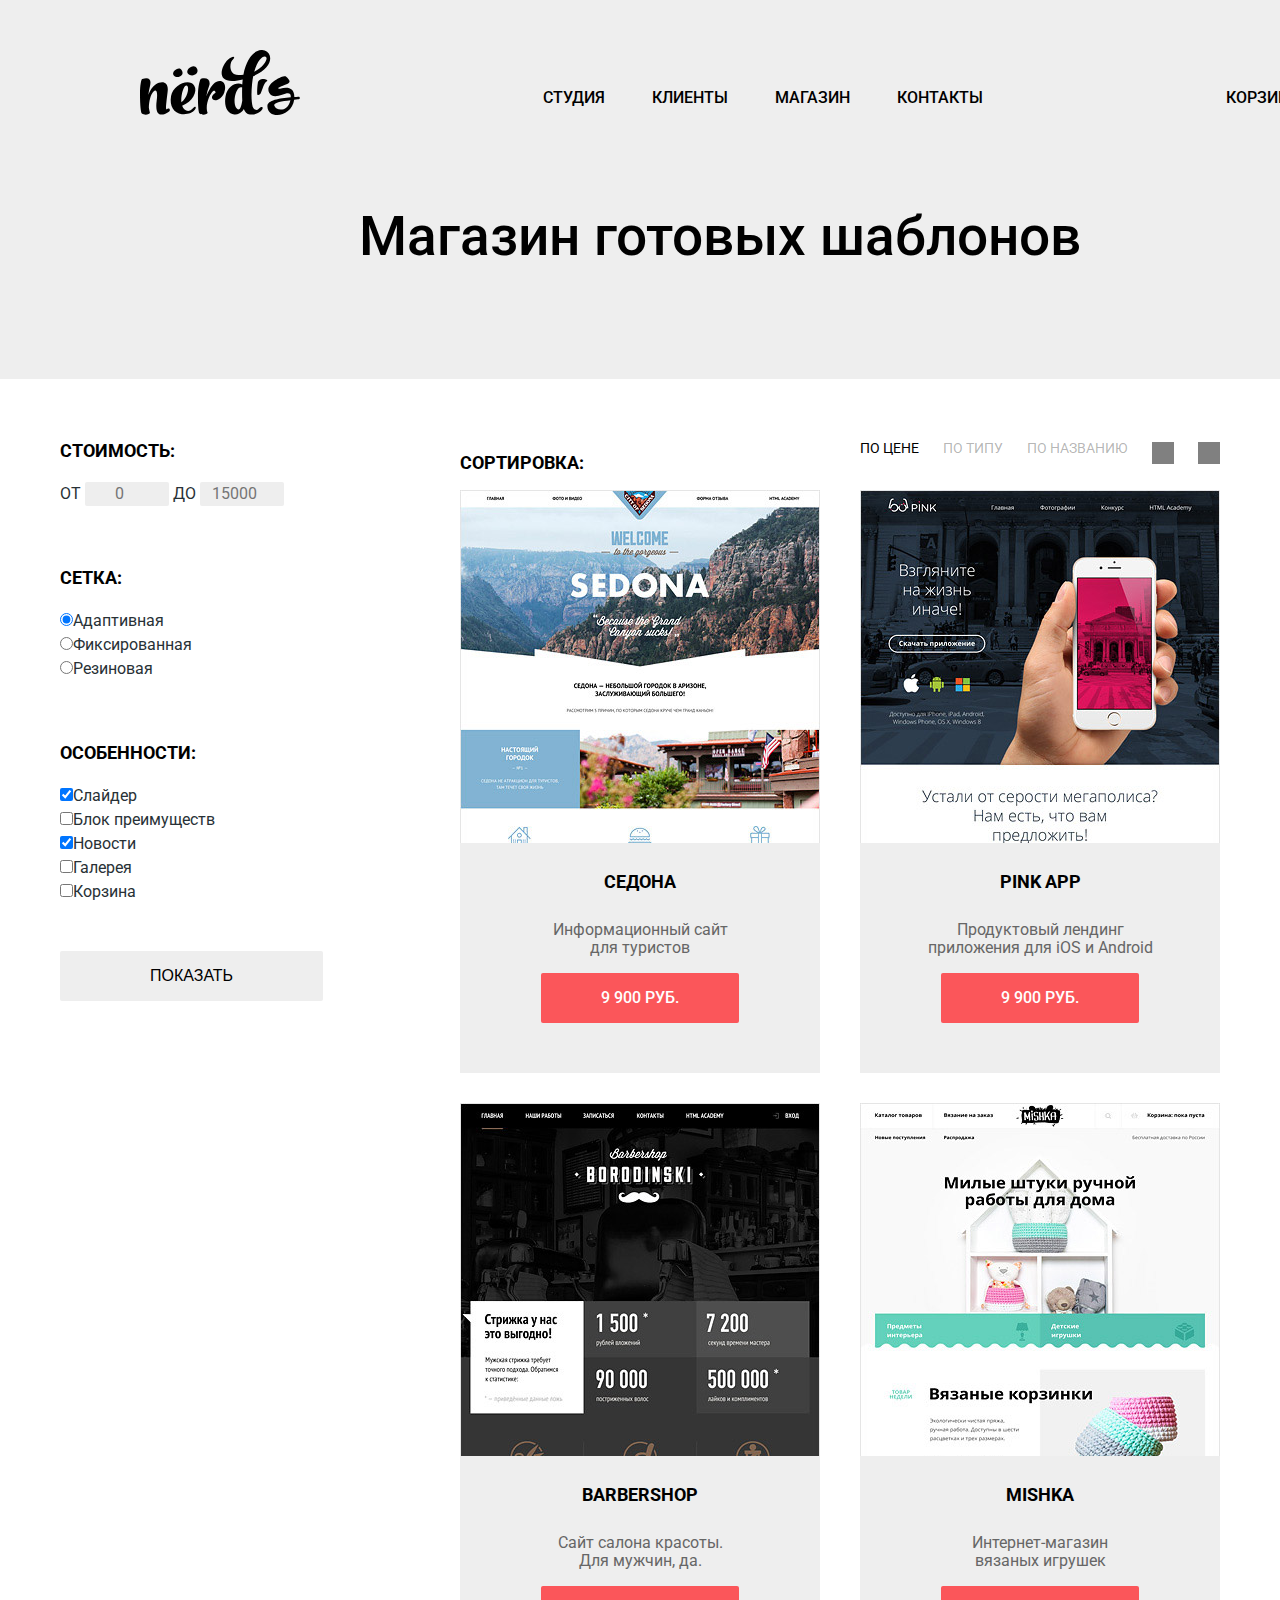
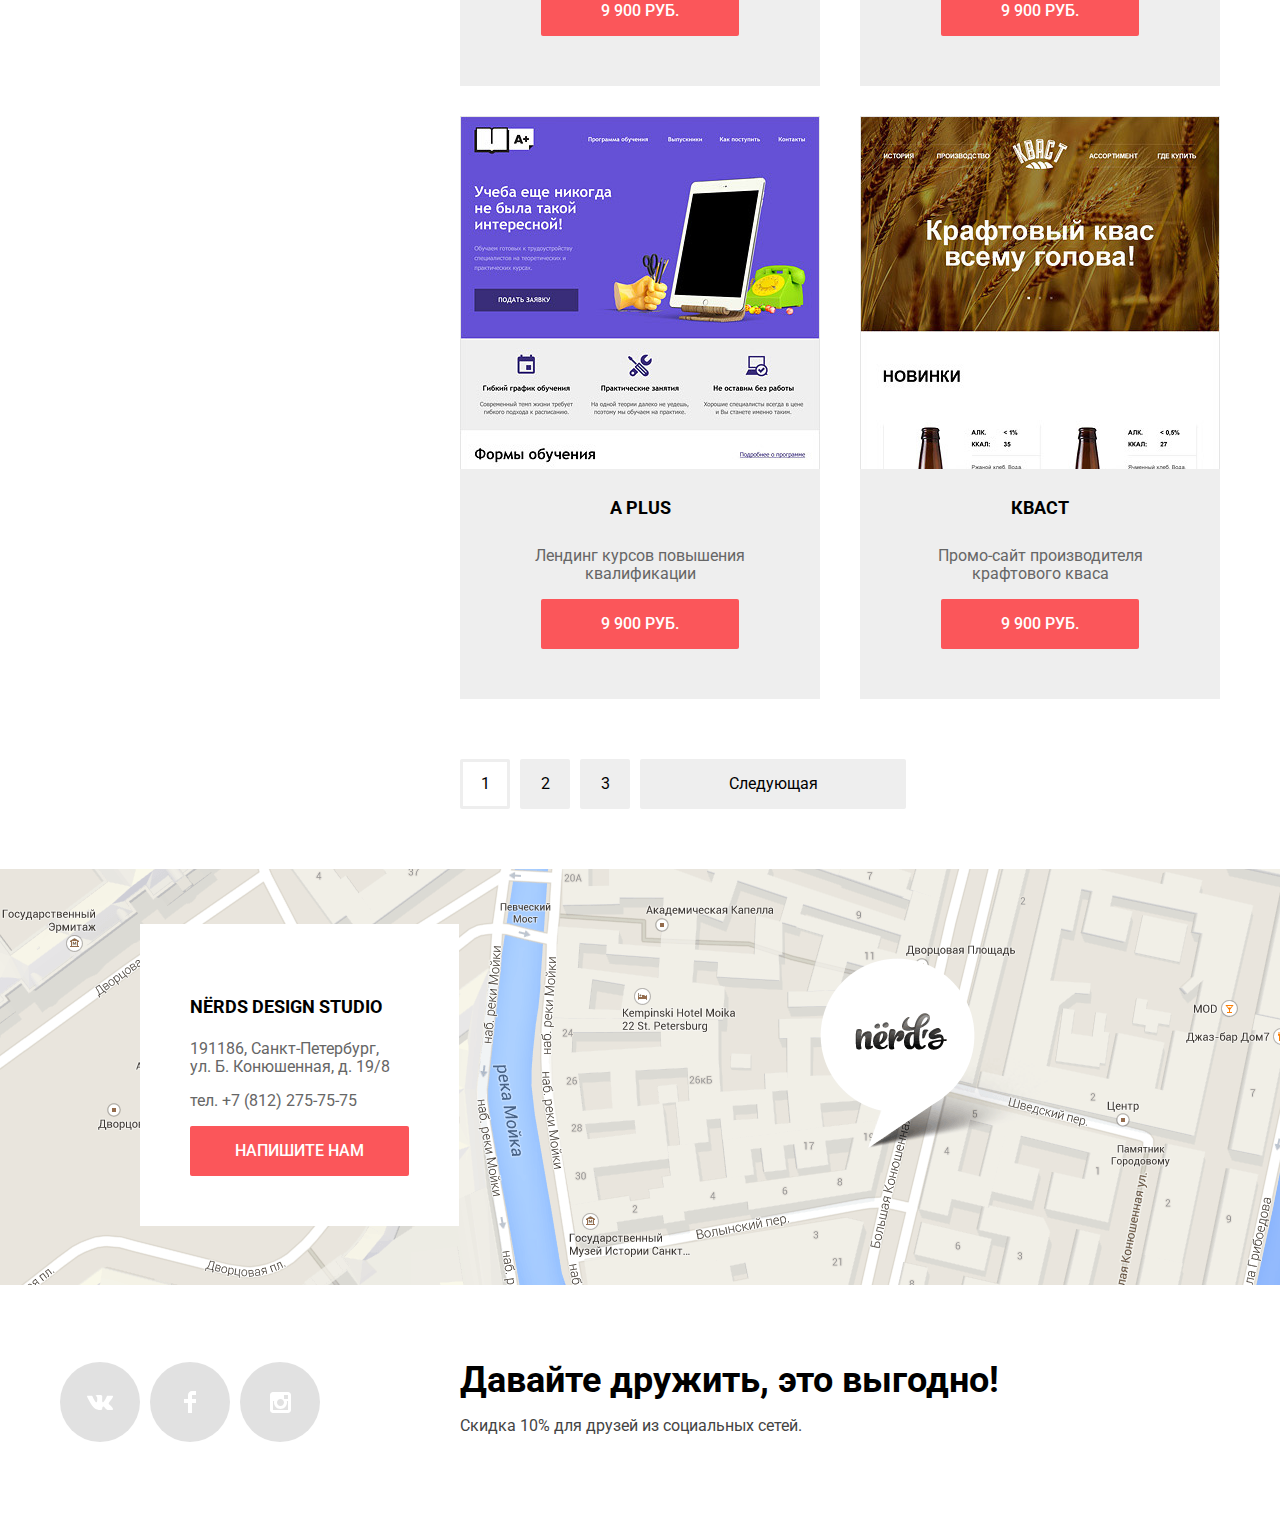
==== commit 498099cf: "Сетка личного проекта на флексах" ====
--- a/shop.html
+++ b/shop.html
@@ -8,7 +8,7 @@
 		<link href="css/style.css" rel="stylesheet">
 	</head>
 	<body>
-		<header>
+		<header class="main-header">
 			<nav class="main-navigation">
   				<a class="main-logo" href="index.html">
   					<img src="img/nerds-logo.svg" width="160" height="65" alt="Логотип студии «Нёрдс»">
@@ -24,157 +24,163 @@
   				</ul>
   			</nav>
 		</header>
-		<main class="container">
+		<main>
 			<h1 class="shop-title">Магазин готовых шаблонов</h1>
-			<section class="filters">
-				<h2 class="visually-hidden">Фильтры шаблонов</h2>
-				<form>
-					<fieldset>
-						<legend>Стоимость:</legend>
-						<label class="price">От
-							<input type="number" name="price-min" min="0">
-						</label>
-						<label class="price">До
-							<input type="number" name="price-max" max="15000">
-						</label>
-					</fieldset>
-					<fieldset>
-						<legend>Сетка:</legend>
-						<label>
-							<input type="radio" name="grid" value="adaptive" checked>Адаптивная<br>
-						</label>
-						<label>
-							<input type="radio" name="grid" value="fixed">Фиксированная<br>
-						</label>
-						<label>
-							<input type="radio" name="grid" value="liquid">Резиновая
-						</label>
-					</fieldset>
-					<fieldset>
-						<legend>Особенности:</legend>
-						<label>
-							<input type="checkbox" name="features" value="slider" checked>Слайдер<br>
-						</label>
-						<label>
-							<input type="checkbox" name="features" value="advantages">Блок преимуществ<br>
-						</label>
-						<label>
-							<input type="checkbox" name="features" value="news" checked>Новости<br>
-						</label>
-						<label>
-							<input type="checkbox" name="features" value="gallery">Галерея<br>
-						</label>
-						<label>
-							<input type="checkbox" name="features" value="basket">Корзина
-						</label>
-					</fieldset>
-					<button class="btn filter-nav" type="submit">Показать</button>
-				</form>
-			</section>
-			<section class="catalog">
-				<h2 class="visually-hidden">Каталог шаблонов</h2>
-				<div class="catalog-sort">
-					<h3>Сортировка:</h3>
-					<ul class="sort-type">
-						<li><a class="sort-type-current" href="#">По цене</a></li>
-						<li><a href="#">По типу</a></li>
-						<li><a href="#">По названию</a></li>
-						<li><a class="sort-type-current" href="#">По убыванию</a></li>
-						<li><a href="#">По возрастанию</a></li>
-					</ul>
-				</div>
-				<section class="catalog-templates">
-					<h3>Шаблоны</h3>
-					<ul class="catalog-list">
-						<li class="catalog-item">
-							<a href="#">
-								<img src="img/img-sedona.jpg" width="360" height="576" alt="Sedona">
-							</a>
-							<div class="catalog-item-hover">
-								<h4>Седона</h4>
-								<p>Информационный сайт для туристов</p>
-								<a href="#" class="btn">9 900 руб.</a>
-							</div>
-						</li>
-						<li class="catalog-item">
-							<a href="#">
-								<img src="img/img-pink.jpg" width="360" height="576" alt="Pink">
-							</a>
-							<div class="catalog-item-hover">
-								<h4>Pink App</h4>
-								<p>Продуктовый лендинг приложения для iOS и Android</p>
-								<a href="#" class="btn">9 900 руб.</a>
-							</div>
-						</li>
-						<li class="catalog-item">
-							<a href="#">
-								<img src="img/img-barbershop.jpg" width="360" height="576" alt="Barbershop">
-							</a>
-							<div class="catalog-item-hover">
-								<h4>Barbershop</h4>
-								<p>Сайт салона красоты. Для мужчин, да.</p>
-								<a href="#" class="btn">9 900 руб.</a>
-							</div>
-						</li>
-						<li class="catalog-item">
-							<a href="#">
-								<img src="img/img-mishka.jpg" width="360" height="576" alt="Mishka">
-							</a>
-							<div class="catalog-item-hover">
-								<h4>Mishka</h4>
-								<p>Интернет-магазин вязаных игрушек</p>
-								<a href="#" class="btn">9 900 руб.</a>
-							</div>
-						</li>
-						<li class="catalog-item">
-							<a href="#">
-								<img src="img/img-aplus.jpg" width="360" height="576" alt="A plus">
-							</a>
-							<div class="catalog-item-hover">
-								<h4>A plus</h4>
-								<p>Лендинг курсов повышения квалификации</p>
-								<a href="#" class="btn">9 900 руб.</a>
-							</div>
-						</li>
-						<li class="catalog-item">
-							<a href="#">
-								<img src="img/img-kvast.jpg" width="360" height="576" alt="Кваст">
-							</a>
-							<div class="catalog-item-hover">
-								<h4>Кваст</h4>
-								<p>Промо-сайт производителя крафтового кваса</p>
-								<a href="#" class="btn">9 900 руб.</a>
-							</div>
-						</li>
+			<div class="container">
+				<section class="filters">
+					<h2 class="visually-hidden">Фильтры шаблонов</h2>
+					<form>
+						<fieldset>
+							<legend>Стоимость:</legend>
+							<label class="price">От
+								<input type="number" name="price-min" placeholder="0">
+							</label>
+							<label class="price">До
+								<input type="number" name="price-max" placeholder="15000">
+							</label>
+						</fieldset>
+						<fieldset>
+							<legend>Сетка:</legend>
+							<label>
+								<input type="radio" name="grid" value="adaptive" checked>Адаптивная<br>
+							</label>
+							<label>
+								<input type="radio" name="grid" value="fixed">Фиксированная<br>
+							</label>
+							<label>
+								<input type="radio" name="grid" value="liquid">Резиновая
+							</label>
+						</fieldset>
+						<fieldset>
+							<legend>Особенности:</legend>
+							<label>
+								<input type="checkbox" name="features" value="slider" checked>Слайдер<br>
+							</label>
+							<label>
+								<input type="checkbox" name="features" value="advantages">Блок преимуществ<br>
+							</label>
+							<label>
+								<input type="checkbox" name="features" value="news" checked>Новости<br>
+							</label>
+							<label>
+								<input type="checkbox" name="features" value="gallery">Галерея<br>
+							</label>
+							<label>
+								<input type="checkbox" name="features" value="basket">Корзина
+							</label>
+						</fieldset>
+						<button class="btn filter-nav" type="submit">Показать</button>
+					</form>
+				</section>
+				<section class="catalog">
+					<h2 class="visually-hidden">Каталог шаблонов</h2>
+					<div class="catalog-sort">
+						<h3>Сортировка:</h3>
+						<ul class="sort-type">
+							<li><a class="sort-type-current" href="#">По цене</a></li>
+							<li><a href="#">По типу</a></li>
+							<li><a href="#">По названию</a></li>
+							<li><a class="sort-down sort-type-current" href="#">По убыванию</a></li>
+							<li><a class="sort-up" href="#">По возрастанию</a></li>
+						</ul>
+					</div>
+					<section class="catalog-templates">
+						<h3 class="visually-hidden">Шаблоны</h3>
+						<ul class="catalog-list">
+							<li class="catalog-item">
+								<a href="#">
+									<img src="img/img-sedona.jpg" width="360" height="576" alt="Sedona">
+								</a>
+								<div class="catalog-item-hover">
+									<h4>Седона</h4>
+									<p>Информационный сайт<br>для туристов</p>
+									<a href="#" class="btn">9 900 руб.</a>
+								</div>
+							</li>
+							<li class="catalog-item">
+								<a href="#">
+									<img src="img/img-pink.jpg" width="360" height="576" alt="Pink">
+								</a>
+								<div class="catalog-item-hover">
+									<h4>Pink App</h4>
+									<p>Продуктовый лендинг<br>приложения для iOS и Android</p>
+									<a href="#" class="btn">9 900 руб.</a>
+								</div>
+							</li>
+							<li class="catalog-item">
+								<a href="#">
+									<img src="img/img-barbershop.jpg" width="360" height="576" alt="Barbershop">
+								</a>
+								<div class="catalog-item-hover">
+									<h4>Barbershop</h4>
+									<p>Сайт салона красоты.<br>Для мужчин, да.</p>
+									<a href="#" class="btn">9 900 руб.</a>
+								</div>
+							</li>
+							<li class="catalog-item">
+								<a href="#">
+									<img src="img/img-mishka.jpg" width="360" height="576" alt="Mishka">
+								</a>
+								<div class="catalog-item-hover">
+									<h4>Mishka</h4>
+									<p>Интернет-магазин<br>вязаных игрушек</p>
+									<a href="#" class="btn">9 900 руб.</a>
+								</div>
+							</li>
+							<li class="catalog-item">
+								<a href="#">
+									<img src="img/img-aplus.jpg" width="360" height="576" alt="A plus">
+								</a>
+								<div class="catalog-item-hover">
+									<h4>A plus</h4>
+									<p>Лендинг курсов повышения<br>квалификации</p>
+									<a href="#" class="btn">9 900 руб.</a>
+								</div>
+							</li>
+							<li class="catalog-item">
+								<a href="#">
+									<img src="img/img-kvast.jpg" width="360" height="576" alt="Кваст">
+								</a>
+								<div class="catalog-item-hover">
+									<h4>Кваст</h4>
+									<p>Промо-сайт производителя<br>крафтового кваса</p>
+									<a href="#" class="btn">9 900 руб.</a>
+								</div>
+							</li>
+						</ul>
+					</section>
+					<ul class="catalog-pagination">
+						<li><a class="filter-nav catalog-pagination-current" href="#">1</a></li>
+						<li><a class="filter-nav" href="#">2</a></li>
+						<li><a class="filter-nav" href="#">3</a></li>
+						<li><a class="filter-nav catalog-pagination-next" href="#">Следующая</a></li>
 					</ul>
 				</section>
-				<ul class="catalog-pagination">
-					<li><a class="filter-nav catalog-pagination-active" href="#">1</a></li>
-					<li><a class="filter-nav" href="#">2</a></li>
-					<li><a class="filter-nav" href="#">3</a></li>
-					<li><a class="filter-nav" href="#">Следующая</a></li>
-				</ul>
-			</section>
+			</div>
 			<section class="contacts">
-    			<h2 class="visually-hidden">Наши контакты</h2>
-    			<h3>Nёrds design studio</h3>
-    			<p>191186, Санкт-Петербург,<br>
-    			ул. Б. Конюшенная, д. 19/8</p>
-    			<p>тел. +7 (812) 275-75-75</p>
-    			<a href="#" class="btn">Напишите нам</a>
-    			<div>
-    				<img src="img/map.png" width="1440" height="416" alt="Карта">
-    			</div>
+	    		<h2 class="visually-hidden">Наши контакты</h2>
+	    		<div class="contacts-wrapper">
+		    		<h3>Nёrds design studio</h3>
+		    		<p>191186, Санкт-Петербург,<br>
+		    		ул. Б. Конюшенная, д. 19/8</p>
+		    		<p>тел. +7 (812) 275-75-75</p>
+		    		<a href="#" class="btn">Напишите нам</a>
+	    		</div>
+	    		<div>
+	    			<img src="img/map.png" width="1440" height="416" alt="Карта">
+	    		</div>
     		</section>
 		</main>
 		<footer class="main-footer">
     		<ul class="socials">
-    			<li><a href="#">Вконтакте</a></li>
-    			<li><a href="#">Facebook</a></li>
-    			<li><a href="#">Instagram</a></li>
+    			<li><a class="socials-vk" href="#">Вконтакте</a></li>
+    			<li><a class="socials-fb" href="#">Facebook</a></li>
+    			<li><a class="socials-insta" href="#">Instagram</a></li>
     		</ul>
-    		<b>Давайте дружить, это выгодно!</b>
-    		<p>Скидка 10% для друзей из социальных сетей.</p>
+    		<div>
+		    	<b>Давайте дружить, это выгодно!</b>
+		    	<p>Скидка 10% для друзей из социальных сетей.</p>
+    		</div>
     	</footer>
 		<section class="modal-feedback">
     		<h2>Напишите нам</h2>
--- a/css/style.css
+++ b/css/style.css
@@ -1,5 +1,6 @@
 body {
-	margin: 0;
+	min-width: 1200px;
+	margin: 0 auto;
 	padding: 0;
 
 	font-family: Roboto, Arial, sans-serif;
@@ -15,6 +16,19 @@
 	text-decoration: none;
 }
 
+.visually-hidden,
+.modal-feedback {
+	display: none;
+}
+
+.main-header {
+	width: 1440px;
+	margin: 0 auto;
+	padding-top: 50px;
+
+	background-color: #eeeeee;
+}
+
 .main-logo:hover,
 .main-logo:focus {
 	opacity: 0.8;
@@ -25,6 +39,12 @@
 }
 
 .main-navigation {
+	display: flex;
+	justify-content: space-between;
+
+	width: 1160px;
+	margin: 0 auto;
+
 	line-height: 30px;
 	font-weight: 500;
 	text-transform: uppercase;
@@ -34,6 +54,15 @@
 .site-navigation,
 .user-navigation {
 	list-style: none;
+
+	margin-top: 33px;
+}
+
+.site-navigation {
+	display: flex;
+	justify-content: space-between;
+
+	width: 440px;
 }
 
 .site-navigation a,
@@ -53,6 +82,28 @@
 	opacity: 0.3; 
 }
 
+.slider {
+	position: relative;
+
+	width: 1440px;
+	margin: 0 auto;
+	margin-bottom: 80px;
+
+	background-color: #eeeeee;
+}
+
+.slide {
+	width: 1160px;
+	height: 414px;
+	margin: 0 auto;
+	padding-top: 80px;
+	box-sizing: border-box;
+
+	background-image: url("../img/nerds-slide1.png");
+	background-repeat: no-repeat;
+	background-position: 100% 100%;
+}
+
 .slide b {
 	font-size: 55px;
 	line-height: 55px;
@@ -60,16 +111,40 @@
 	color: #000000;
 }
 
+.slide .btn {
+	padding-left: 55px;
+	padding-right: 55px;
+}
+
 .slider-controls {
+	position: absolute;
+	bottom: 96px;
+	left: 50%;
+	display: flex;
+
 	list-style: none;
 }
 
 .slider-controls button {
+	width: 18px;
+	height: 18px;
+	margin-left: 17px;
+
+	font-size: 0;
+
+	background-color: #ffffff;
 	border: none;
+	border-radius: 50%;
+
 	cursor: pointer;
 }
 
 .btn {
+	display: inline-block;
+
+	padding-top: 16px;
+	padding-bottom: 16px;
+
 	font-size: 16px;
 	line-height: 18px;
 	font-weight: 500;
@@ -90,6 +165,44 @@
 	background-color: #d7373b;
 }
 
+.services {
+	width: 1160px;
+	margin: 0 auto;
+	margin-bottom: 80px;
+}
+
+.services-list {
+	display: flex;
+	justify-content: space-between;
+
+	margin: 0;
+	padding: 0;
+
+	list-style: none;
+}
+
+.services-item {
+	flex-basis: 300px;
+	padding-top: 146px;
+
+	background-image: url("../img/illustration-2.png");
+	background-repeat: no-repeat;
+	background-position: left top;
+}
+
+.services-item:first-child {
+	background-image: url("../img/illustration-1.png");
+}
+
+.services-item:last-child {
+	background-image: url("../img/illustration-3.png");
+}
+
+.services-item .btn {
+	padding-left: 40px;
+	padding-right: 40px;
+}
+
 .services-item:nth-child(2) .btn {
 	background-color: #00ca74;
 }
@@ -120,6 +233,29 @@
 	font-weight: 700;
 	text-transform: uppercase;
 	color: #000000;
+}
+
+.studio-about {
+	display: flex;
+	justify-content: space-between;
+
+	width: 1160px;
+	margin: 0 auto;
+	margin-bottom: 80px;
+}
+
+.studio-wrapper:first-of-type {
+	flex-basis: 660px;
+}
+
+.studio-wrapper:last-of-type {
+	flex-basis: 360px;
+
+	padding-top: 248px;
+
+	background-image: url("../img/nerds-illustration.png");
+	background-repeat: no-repeat;
+	background-position: center top;
 }
 
 .lead {
@@ -130,6 +266,8 @@
 }
 
 .studio-about h3 {
+	padding-left: 18px;
+
 	font-size: 16px;
 	line-height: 24px;
 	font-weight: 700;
@@ -137,7 +275,23 @@
 }
 
 .studio-projects {
-	list-style: none;
+	margin: 0
+	padding: 0;
+
+	list-style: none;
+}
+
+.studio-projects li::before {
+	display: inline-table;
+
+	width: 25px;
+	height: 2px;
+	margin-right: 10px;
+
+	background-color: #fb565a;
+	vertical-align: middle;
+
+	content: "";
 }
 
 .advantages tr:first-child {
@@ -148,15 +302,30 @@
 }
 
 .advantage-percent {
+	vertical-align: top;
+
 	font-size: 22px;
-
 }
 
 .advantages tr:last-child {
 	line-height: 18px;
 }
 
+.cases {
+	width: 1160px;
+	margin: 0 auto;
+	margin-bottom: 80px;
+}
+
 .cases-list {
+	display: flex;
+	justify-content: space-around;
+	align-items: center;
+
+	height: 180px;
+	margin: 0;
+	padding: 0;
+
 	list-style: none;
 }
 
@@ -173,7 +342,25 @@
 	opacity: 0.1;
 }
 
-.contacts h3 {
+.contacts {
+	position: relative;
+
+	width: 1440px;
+	margin: 0 auto;
+	margin-bottom: 70px;
+}
+
+.contacts-wrapper {
+	position: absolute;
+	top: 55px;
+	left: 140px;
+
+	padding: 50px;
+
+	background-color: #ffffff;
+}
+
+.contacts-wrapper h3 {
 	font-size: 18px;
 	line-height: 30px;
 	font-weight: 700;
@@ -181,17 +368,67 @@
 	color: #000000;
 }
 
-.contacts p {
+.contacts-wrapper p {
 	line-height: 18px;
 	color: #666666;
 }
 
+.contacts-wrapper .btn {
+	padding-left: 45px;
+	padding-right: 45px;
+}
+
+.main-footer {
+	display: flex;
+
+	width: 1160px;
+	margin: 0 auto;
+	margin-bottom: 70px;
+}
+
 .socials {
-	list-style: none;
+	display: flex;
+
+	margin: 0;
+	margin-right: 140px;
+	padding: 0;
+
+	font-size: 0;
+	list-style: none;
+}
+
+.socials li {
+	margin-right: 10px;
+}
+
+.socials li:last-child {
+	margin-right: 0;
 }
 
 .socials a {
+	display: block;
+
+	width: 80px;
+	height: 80px;
+
 	color: #283136;
+
+	background-color: #e1e1e1;
+	background-repeat: no-repeat;
+	background-position: center center;
+	border-radius: 50%;
+}
+
+.socials-vk {
+	background-image: url("../img/vk-icon.svg");
+}
+
+.socials-fb {
+	background-image: url("../img/fb-icon.svg");
+}
+
+.socials-insta {
+	background-image: url("../img/insta-icon.svg");
 }
 
 .main-footer b {
@@ -247,17 +484,48 @@
 /* магазин */
 
 .shop-title {
+	width: 1440px;
+	margin: 0 auto;
+	margin-bottom: 57px;
+	padding-top: 80px;
+	padding-bottom: 115px;
+
 	font-size: 55px;
 	line-height: 55px;
 	font-weight: 500;
-	color: #000000;
+	text-align: center;
+	color: #000000;
+
+	background-color: #eeeeee;
+}
+
+.container {
+	display: flex;
+	justify-content: space-between;
+
+	width: 1160px;
+	margin: 0 auto;
+}
+
+.filters {
+	flex-basis: 260px;
 }
 
 .filters fieldset {
+	margin: 0;
+	margin-bottom: 57px;
+	padding: 0;
+
 	border: none;
 }
 
+.filters fieldset:last-of-type {
+	margin-bottom: 47px;
+}
+
 .filters legend {
+	margin-bottom: 16px;
+
 	font-size: 18px;
 	line-height: 30px;
 	font-weight: 700;
@@ -275,21 +543,48 @@
 	text-transform: uppercase;
 }
 
-.filter-nav {
-	color: #000000;
+.price input {
+	width: 80px;
+
+	font: inherit;
+	text-align: center;
 
 	background-color: #eeeeee;
 	border: none;
 	border-radius: 2px;
 }
 
+.filters .btn {
+	padding-left: 90px;
+	padding-right: 90px;
+}
+
+.filter-nav {
+	color: #000000;
+
+	background-color: #eeeeee;
+	border: none;
+	border-radius: 2px;
+}
+
 .filter-nav:hover {
 	background-color: #dfdfdf;
+	border-color: #dfdfdf;
 }
 
 .filter-nav:active {
 	color: rgba(0,0,0,0.3);
 	background-color: #d5d5d5;
+	border-color: #d5d5d5;
+}
+
+.catalog {
+	flex-basis: 760px;
+}
+
+.catalog-sort {
+	display: flex;
+	justify-content: space-between;
 }
 
 .catalog-sort h3 {
@@ -301,8 +596,13 @@
 }
 
 .sort-type {
+	display: flex;
+	justify-content: space-between;
+
+	width: 360px;
 	margin: 0;
 	padding: 0;
+	
 	list-style: none;
 }
 
@@ -322,6 +622,44 @@
 	color: #000000;
 }
 
+.sort-type .sort-up,
+.sort-type .sort-down {
+	font-size: 0;
+
+	border: 11px solid grey;
+}
+
+.catalog-list {
+	display: flex;
+	justify-content: space-between;
+	flex-wrap: wrap;
+
+	margin: 0;
+	padding: 0;
+
+	list-style: none;
+}
+
+.catalog-item {
+	position: relative;
+
+	margin-bottom: 30px;
+}
+
+.catalog-item-hover {
+	position: absolute;
+	bottom: 0;
+	left: 0;
+	/*display: none;*/
+
+	width: 360px;
+	height: 230px;
+
+	text-align: center;
+
+	background-color: #eeeeee;
+}
+
 .catalog-item-hover h4 {
 	font-size: 18px;
 	line-height: 30px;
@@ -335,13 +673,43 @@
 	color: #666666;
 }
 
+.catalog-item-hover .btn {
+	padding-left: 60px;
+	padding-right: 60px;
+}
+
 .catalog-pagination {
+	display: flex;
+	justify-content: flex-start;
+
 	margin: 0;
-	padding: 0;
-	list-style: none;
-}
-
-.catalog-pagination-active {
+	margin-top: 30px;
+	margin-bottom: 60px;
+	padding: 0;
+
+	list-style: none;
+}
+
+.catalog-pagination li {
+	margin-right: 10px;
+}
+
+.catalog-pagination a {
+	display: block;
+	width: 44px;
+	height: 44px;
+	
+	line-height: 44px;
+	text-align: center;
+	vertical-align: middle;
+
+	border: 3px solid #eeeeee;
+}
+
+.catalog-pagination .catalog-pagination-next {
+	width: 260px;
+}
+
+.catalog-pagination .catalog-pagination-current {
 	background-color: #ffffff;
-	border: 3px solid #eeeeee;
 }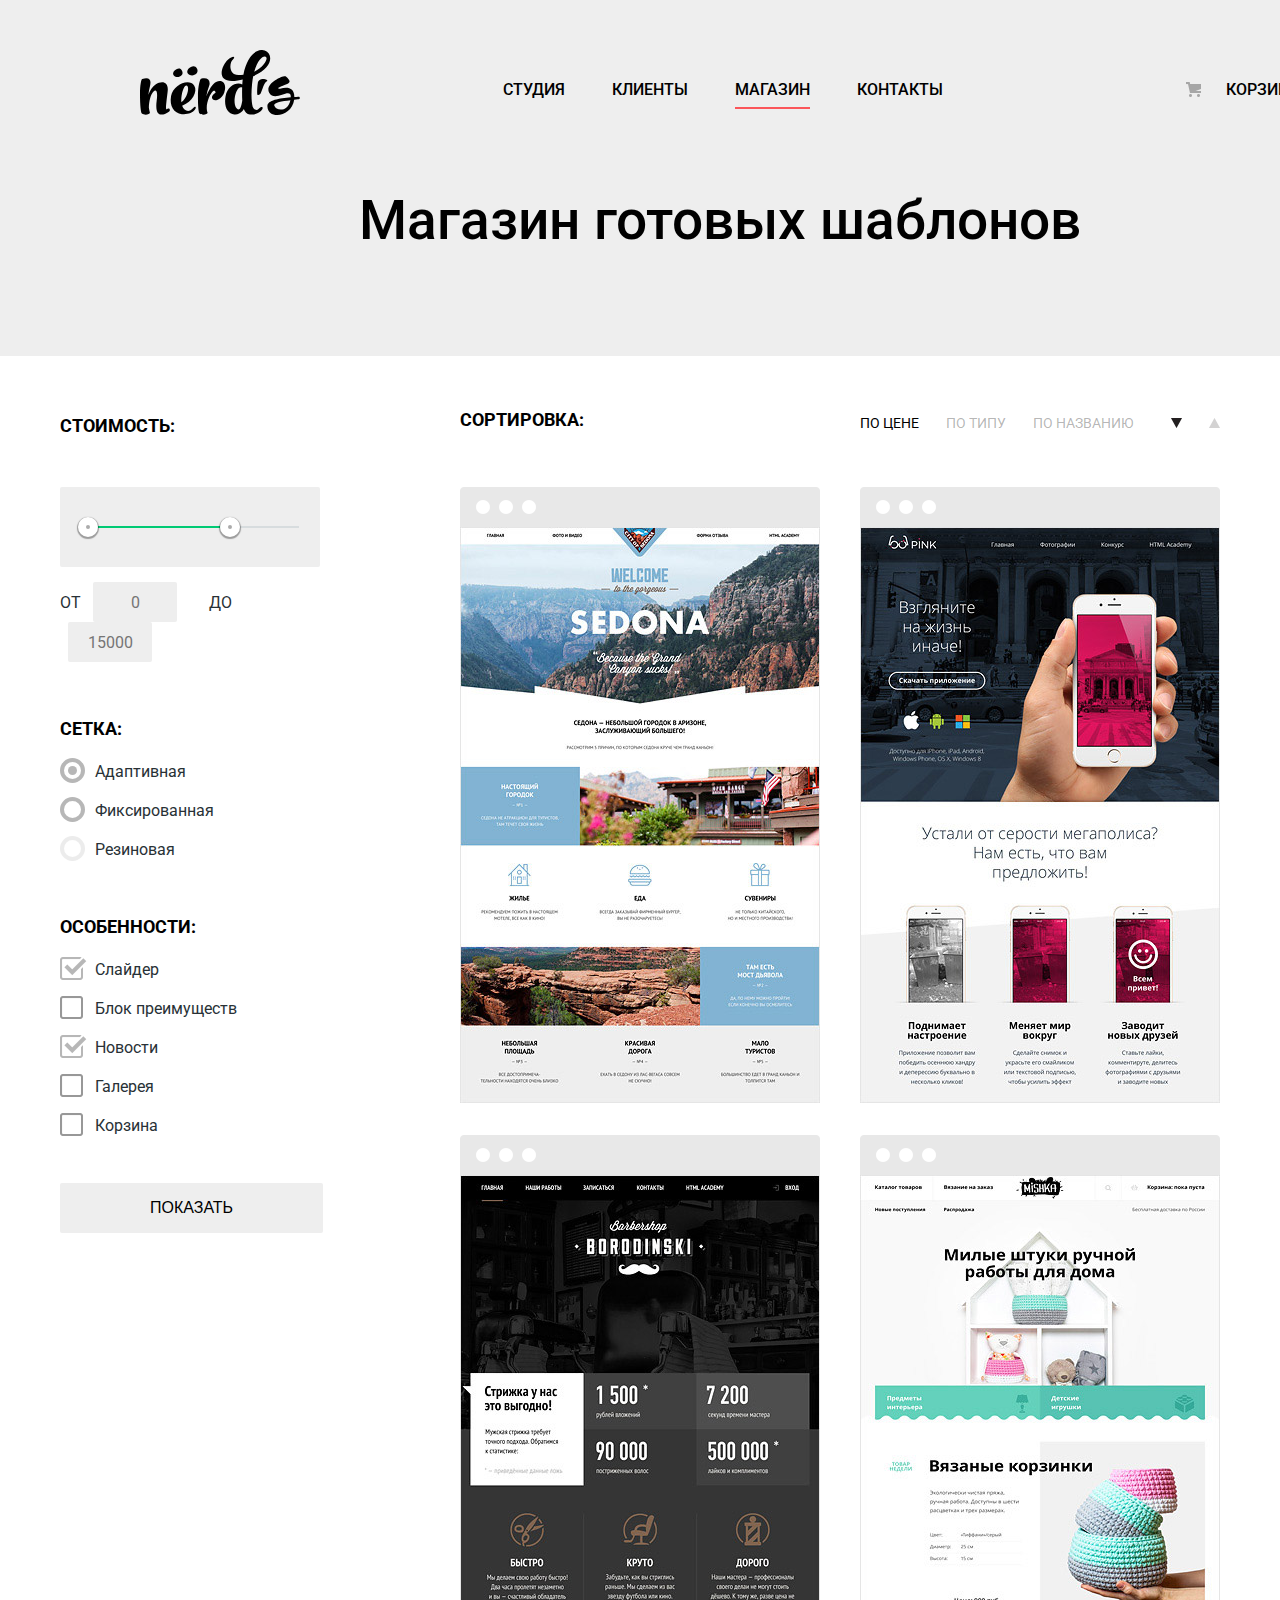
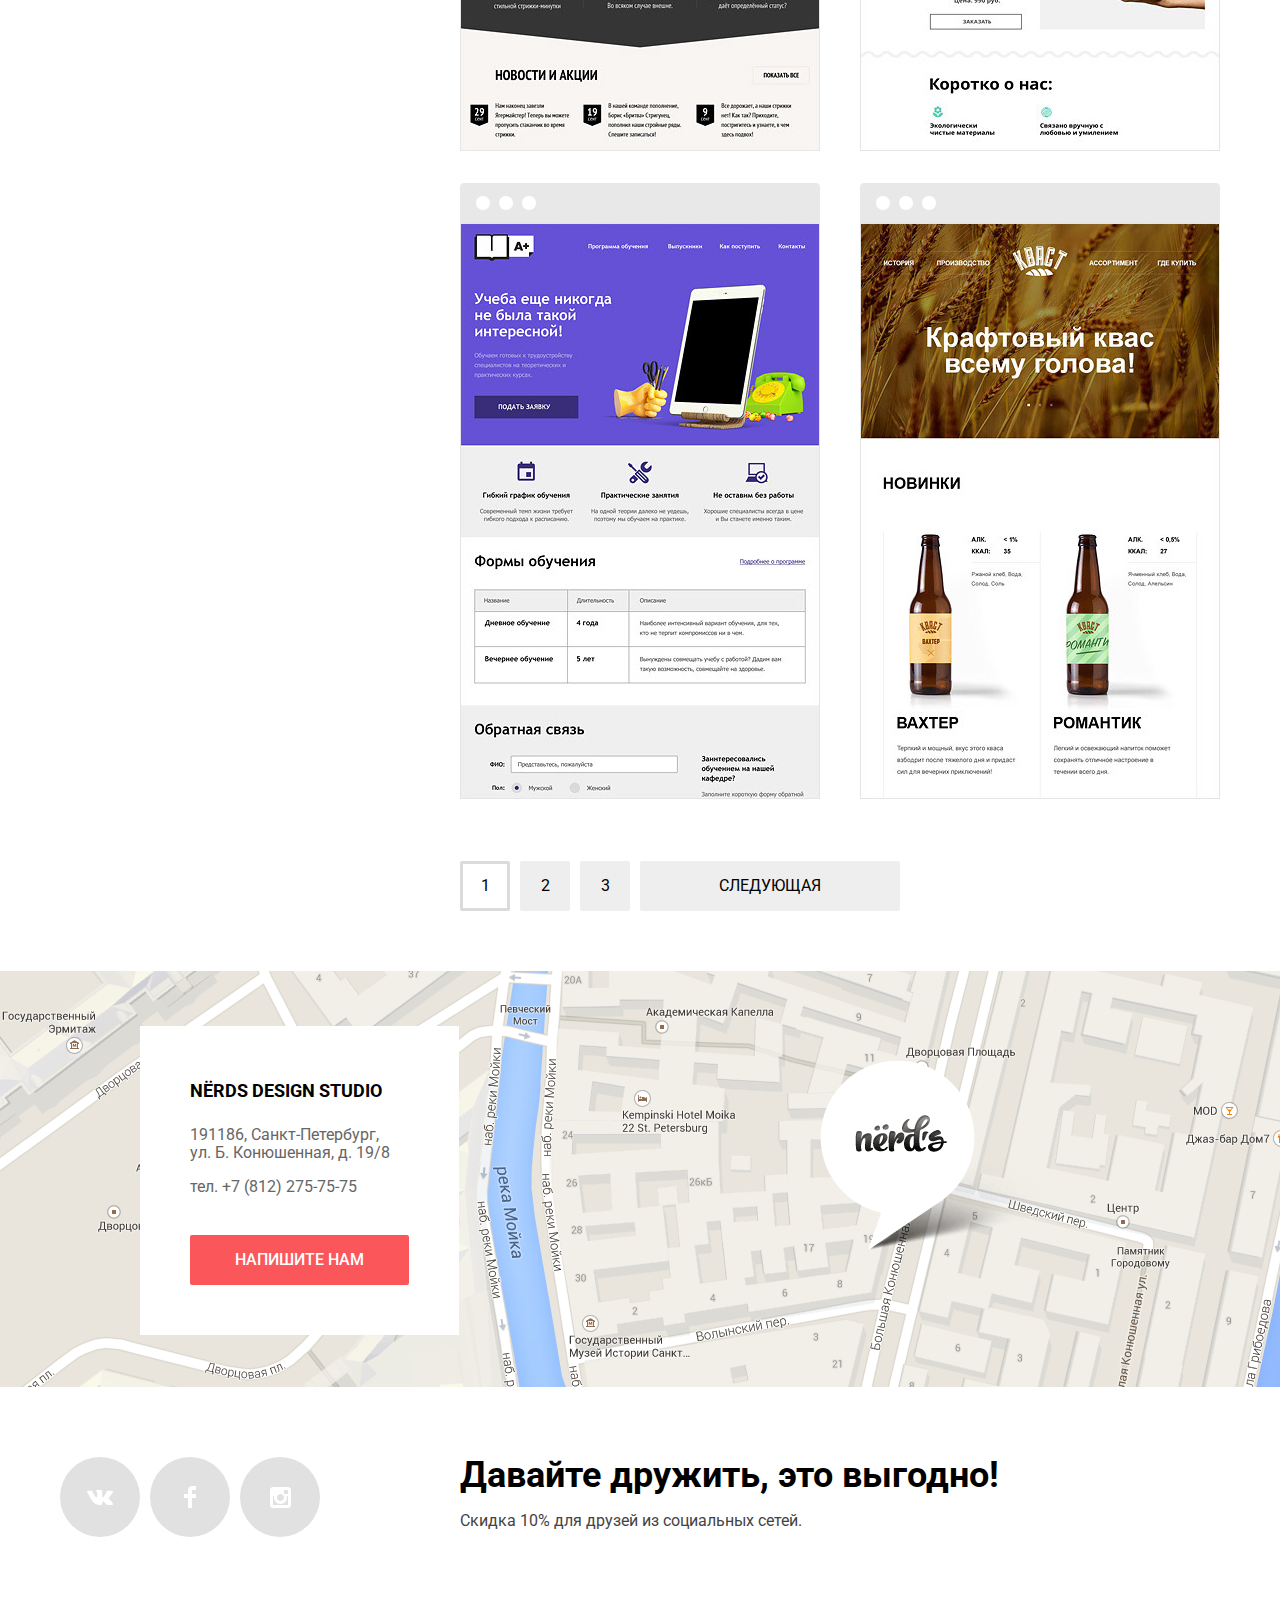
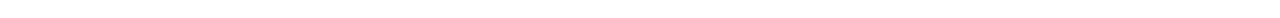
==== commit 8dc35312: "Финал" ====
--- a/shop.html
+++ b/shop.html
@@ -10,19 +10,19 @@
 	<body>
 		<header class="main-header">
 			<nav class="main-navigation">
-  				<a class="main-logo" href="index.html">
-  					<img src="img/nerds-logo.svg" width="160" height="65" alt="Логотип студии «Нёрдс»">
-  				</a>
-  				<ul class="site-navigation">
-  					<li><a href="studio.html">Студия</a></li>
-  					<li><a href="customers.html">Клиенты</a></li>
-  					<li class="site-navigation-active"><a href="shop.html">Магазин</a></li>
-  					<li><a href="contacts.html">Контакты</a></li>
-  				</ul>
-  				<ul class="user-navigation">
-  					<li class="basket"><a href="#">Корзина</a></li>
-  				</ul>
-  			</nav>
+				<a class="main-logo" href="index.html">
+					<img src="img/nerds-logo.svg" width="160" height="65" alt="Логотип студии «Нёрдс»">
+				</a>
+				<ul class="site-navigation">
+					<li><a href="studio.html">Студия</a></li>
+					<li><a href="customers.html">Клиенты</a></li>
+					<li class="site-navigation-current"><a href="shop.html">Магазин</a></li>
+					<li><a href="contacts.html">Контакты</a></li>
+				</ul>
+				<ul class="user-navigation">
+					<li class="basket"><a href="#">Корзина</a></li>
+				</ul>
+			</nav>
 		</header>
 		<main>
 			<h1 class="shop-title">Магазин готовых шаблонов</h1>
@@ -32,41 +32,56 @@
 					<form>
 						<fieldset>
 							<legend>Стоимость:</legend>
+							<div class="price-controls">
+								<div class="price-scale">
+									<div class="price-value"></div>
+								</div>
+								<div class="price-toggle toggle-min"></div>
+								<div class="price-toggle toggle-max"></div>
+							</div>
 							<label class="price">От
-								<input type="number" name="price-min" placeholder="0">
+								<input type="text" name="price-min" placeholder="0">
 							</label>
 							<label class="price">До
-								<input type="number" name="price-max" placeholder="15000">
+								<input type="text" name="price-max" placeholder="15000">
 							</label>
 						</fieldset>
 						<fieldset>
 							<legend>Сетка:</legend>
-							<label>
-								<input type="radio" name="grid" value="adaptive" checked>Адаптивная<br>
-							</label>
-							<label>
-								<input type="radio" name="grid" value="fixed">Фиксированная<br>
-							</label>
-							<label>
-								<input type="radio" name="grid" value="liquid">Резиновая
+							<label class="radio-checkbox">
+								<input type="radio" name="grid" value="adaptive" checked>Адаптивная
+								<span class="radio-indicator"></span>
+							</label>
+							<label class="radio-checkbox">
+								<input type="radio" name="grid" value="fixed">Фиксированная
+								<span class="radio-indicator"></span>
+							</label>
+							<label class="radio-checkbox">
+								<input type="radio" name="grid" value="liquid" disabled>Резиновая
+								<span class="radio-indicator"></span>
 							</label>
 						</fieldset>
 						<fieldset>
 							<legend>Особенности:</legend>
-							<label>
-								<input type="checkbox" name="features" value="slider" checked>Слайдер<br>
-							</label>
-							<label>
-								<input type="checkbox" name="features" value="advantages">Блок преимуществ<br>
-							</label>
-							<label>
-								<input type="checkbox" name="features" value="news" checked>Новости<br>
-							</label>
-							<label>
-								<input type="checkbox" name="features" value="gallery">Галерея<br>
-							</label>
-							<label>
+							<label class="radio-checkbox">
+								<input type="checkbox" name="features" value="slider" checked>Слайдер
+								<span class="checkbox-indicator"></span>
+							</label>
+							<label class="radio-checkbox">
+								<input type="checkbox" name="features" value="advantages">Блок преимуществ
+								<span class="checkbox-indicator"></span>
+							</label>
+							<label class="radio-checkbox">
+								<input type="checkbox" name="features" value="news" checked>Новости
+								<span class="checkbox-indicator"></span>
+							</label>
+							<label class="radio-checkbox">
+								<input type="checkbox" name="features" value="gallery">Галерея
+								<span class="checkbox-indicator"></span>
+							</label>
+							<label class="radio-checkbox">
 								<input type="checkbox" name="features" value="basket">Корзина
+								<span class="checkbox-indicator"></span>
 							</label>
 						</fieldset>
 						<button class="btn filter-nav" type="submit">Показать</button>
@@ -92,7 +107,7 @@
 									<img src="img/img-sedona.jpg" width="360" height="576" alt="Sedona">
 								</a>
 								<div class="catalog-item-hover">
-									<h4>Седона</h4>
+									<h4>Sedona</h4>
 									<p>Информационный сайт<br>для туристов</p>
 									<a href="#" class="btn">9 900 руб.</a>
 								</div>
@@ -158,48 +173,48 @@
 				</section>
 			</div>
 			<section class="contacts">
-	    		<h2 class="visually-hidden">Наши контакты</h2>
-	    		<div class="contacts-wrapper">
-		    		<h3>Nёrds design studio</h3>
-		    		<p>191186, Санкт-Петербург,<br>
-		    		ул. Б. Конюшенная, д. 19/8</p>
-		    		<p>тел. +7 (812) 275-75-75</p>
-		    		<a href="#" class="btn">Напишите нам</a>
-	    		</div>
-	    		<div>
-	    			<img src="img/map.png" width="1440" height="416" alt="Карта">
-	    		</div>
-    		</section>
+				<h2 class="visually-hidden">Наши контакты</h2>
+				<div class="contacts-wrapper">
+					<h3>Nёrds design studio</h3>
+					<p>191186, Санкт-Петербург,<br>
+					ул. Б. Конюшенная, д. 19/8</p>
+					<p>тел. +7 (812) 275-75-75</p>
+					<a href="#" class="btn">Напишите нам</a>
+				</div>
+				<div class="map-wrapper">
+					<img src="img/map.png" width="1440" height="416" alt="Карта">
+				</div>
+			</section>
 		</main>
 		<footer class="main-footer">
-    		<ul class="socials">
-    			<li><a class="socials-vk" href="#">Вконтакте</a></li>
-    			<li><a class="socials-fb" href="#">Facebook</a></li>
-    			<li><a class="socials-insta" href="#">Instagram</a></li>
-    		</ul>
-    		<div>
-		    	<b>Давайте дружить, это выгодно!</b>
-		    	<p>Скидка 10% для друзей из социальных сетей.</p>
-    		</div>
-    	</footer>
+			<ul class="socials">
+				<li><a class="socials-vk" href="#">Вконтакте</a></li>
+				<li><a class="socials-fb" href="#">Facebook</a></li>
+				<li><a class="socials-insta" href="#">Instagram</a></li>
+			</ul>
+			<div>
+				<b>Давайте дружить, это выгодно!</b>
+				<p>Скидка 10% для друзей из социальных сетей.</p>
+			</div>
+		</footer>
 		<section class="modal-feedback">
-    		<h2>Напишите нам</h2>
-    		<form>
-    			<label>
-    				Ваше имя:<br>
-    				<input type="text" name="username" placeholder="Представьтесь, пожалуйста">
-    			</label><br>
-    			<label>
-    				Ваш e-mail:<br>
-    				<input type="text" name="usermail" placeholder="Для отправки ответа">
-    			</label><br>
-    			<label>
-    				Текст письма:<br>
-    				<textarea>В свободной форме</textarea>
-    			</label><br>
-    			<button class="btn" type="submit">Отправить</button><br>
-    			<button class="modal-close" type="button">X</button>
-    		</form>
-    	</section>
+			<h2>Напишите нам</h2>
+			<form>
+				<label>
+					Ваше имя:<br>
+					<input type="text" name="username" placeholder="Представьтесь, пожалуйста">
+				</label><br>
+				<label>
+					Ваш e-mail:<br>
+					<input type="text" name="usermail" placeholder="Для отправки ответа">
+				</label><br>
+				<label>
+					Текст письма:<br>
+					<textarea>В свободной форме</textarea>
+				</label><br>
+				<button class="btn" type="submit">Отправить</button><br>
+				<button class="modal-close" type="button">X</button>
+			</form>
+		</section>
 	</body>
 </html>--- a/css/style.css
+++ b/css/style.css
@@ -1,4 +1,6 @@
 body {
+	position: relative;
+
 	min-width: 1200px;
 	margin: 0 auto;
 	padding: 0;
@@ -16,8 +18,7 @@
 	text-decoration: none;
 }
 
-.visually-hidden,
-.modal-feedback {
+.visually-hidden {
 	display: none;
 }
 
@@ -29,6 +30,10 @@
 	background-color: #eeeeee;
 }
 
+.main-logo {
+	height: 65px;
+}
+
 .main-logo:hover,
 .main-logo:focus {
 	opacity: 0.8;
@@ -53,9 +58,11 @@
 
 .site-navigation,
 .user-navigation {
+	margin: 0;
+	margin-top: 25px;
+	padding: 0;
+
 	list-style: none;
-
-	margin-top: 33px;
 }
 
 .site-navigation {
@@ -63,6 +70,27 @@
 	justify-content: space-between;
 
 	width: 440px;
+	margin-right: 40px;
+}
+
+.site-navigation li,
+.user-navigation li {
+	position: relative;
+}
+
+.site-navigation-current::after,
+.user-navigation-current::after {
+	position: absolute;
+	top: 32px;
+	left: 0;
+	z-index: 100;
+
+	display: block;
+	width: 100%;
+	height: 2px;
+
+	content: "";
+	background-color: #fb565a;
 }
 
 .site-navigation a,
@@ -82,10 +110,19 @@
 	opacity: 0.3; 
 }
 
+.user-navigation a {
+	padding-left: 40px;
+
+	background-image: url("../img/cart-icon.png");
+	background-repeat: no-repeat;
+	background-position: left center;
+}
+
 .slider {
 	position: relative;
 
 	width: 1440px;
+	height: 431px;
 	margin: 0 auto;
 	margin-bottom: 80px;
 
@@ -93,15 +130,33 @@
 }
 
 .slide {
+	display: none;
+	position: absolute;
+	top: 0;
+	left: 50%;
+
 	width: 1160px;
-	height: 414px;
-	margin: 0 auto;
-	padding-top: 80px;
+	height: 431px;
+	margin-left: -580px;
+	padding-top: 78px;
 	box-sizing: border-box;
 
+	background-repeat: no-repeat;
+}
+
+.slide:nth-of-type(1) {
 	background-image: url("../img/nerds-slide1.png");
-	background-repeat: no-repeat;
-	background-position: 100% 100%;
+	background-position: 431px bottom;
+}
+
+.slide:nth-of-type(2) {
+	background-image: url("../img/nerds-slide2.png");
+	background-position: 495px bottom;
+}
+
+.slide:nth-of-type(3) {
+	background-image: url("../img/nerds-slide3.png");
+	background-position: 400px bottom;
 }
 
 .slide b {
@@ -111,6 +166,11 @@
 	color: #000000;
 }
 
+.slide p {
+	margin-top: 25px;
+	margin-bottom: 40px;
+}
+
 .slide .btn {
 	padding-left: 55px;
 	padding-right: 55px;
@@ -118,14 +178,19 @@
 
 .slider-controls {
 	position: absolute;
-	bottom: 96px;
-	left: 50%;
+	bottom: 81px;
+	left: 619px;
+	z-index: 100;
+
 	display: flex;
 
 	list-style: none;
 }
 
-.slider-controls button {
+.slider-controls label {
+	position: relative;
+	display: block;
+
 	width: 18px;
 	height: 18px;
 	margin-left: 17px;
@@ -137,6 +202,31 @@
 	border-radius: 50%;
 
 	cursor: pointer;
+}
+
+#slide1:checked ~ ul .toggle-slide1::after,
+#slide2:checked ~ ul .toggle-slide2::after,
+#slide3:checked ~ ul .toggle-slide3::after {
+	position: absolute;
+	top: 5px;
+	left: 5px;
+	z-index: 101;
+
+	display: block;
+	width: 4px;
+	height: 4px;
+
+	background-color: #ffffff;
+	border: 2px solid #c1c1c1;
+	border-radius: 50%;
+
+	content: "";
+}
+
+#slide1:checked ~ .slide:nth-of-type(1),
+#slide2:checked ~ .slide:nth-of-type(2),
+#slide3:checked ~ .slide:nth-of-type(3) {
+	display: block;
 }
 
 .btn {
@@ -163,20 +253,38 @@
 	color: rgba(255,255,255,0.3);
 
 	background-color: #d7373b;
+	box-shadow: inset 0 3px 4px 0 rgba(0,0,0,0.35);
 }
 
 .services {
+	position: relative;
+
 	width: 1160px;
 	margin: 0 auto;
 	margin-bottom: 80px;
 }
 
+.services::after {
+	position: absolute;
+	bottom: -81px;
+	left: 0;
+	
+	display: block;
+	width: 100%;
+	height: 2px;
+
+	background-color: #eeeeee;
+
+	content: "";
+}
+
 .services-list {
 	display: flex;
 	justify-content: space-between;
 
 	margin: 0;
 	padding: 0;
+	padding-right: 60px;
 
 	list-style: none;
 }
@@ -199,6 +307,7 @@
 }
 
 .services-item .btn {
+	margin-top: 15px;
 	padding-left: 40px;
 	padding-right: 40px;
 }
@@ -228,6 +337,8 @@
 }
 
 .services-item h3 {
+	margin-bottom: 17px;
+
 	font-size: 24px;
 	line-height: 30px;
 	font-weight: 700;
@@ -236,12 +347,28 @@
 }
 
 .studio-about {
+	position: relative;
 	display: flex;
 	justify-content: space-between;
 
 	width: 1160px;
 	margin: 0 auto;
-	margin-bottom: 80px;
+	margin-bottom: 54px;
+	padding-top: 32px;
+}
+
+.studio-about::after {
+	position: absolute;
+	bottom: -50px;
+	left: 0;
+	
+	display: block;
+	width: 100%;
+	height: 2px;
+
+	background-color: #eeeeee;
+
+	content: "";
 }
 
 .studio-wrapper:first-of-type {
@@ -255,10 +382,12 @@
 
 	background-image: url("../img/nerds-illustration.png");
 	background-repeat: no-repeat;
-	background-position: center top;
+	background-position: center 10px;
 }
 
 .lead {
+	margin-bottom: 32px;
+
 	font-size: 45px;
 	line-height: 45px;
 	font-weight: 500;
@@ -266,23 +395,29 @@
 }
 
 .studio-about h3 {
-	padding-left: 18px;
+	margin-top: 40px;
+	margin-bottom: 23px;
 
 	font-size: 16px;
 	line-height: 24px;
 	font-weight: 700;
+	text-transform: uppercase;
 	color: #000000;
 }
 
 .studio-projects {
-	margin: 0
+	margin: 0;
 	padding: 0;
 
 	list-style: none;
 }
 
+.studio-projects li {
+	margin-bottom: 24px;
+}
+
 .studio-projects li::before {
-	display: inline-table;
+	display: inline-block;
 
 	width: 25px;
 	height: 2px;
@@ -292,6 +427,16 @@
 	vertical-align: middle;
 
 	content: "";
+}
+
+.studio-wrapper:last-of-type h3 {
+	margin-top: 7px;
+	margin-bottom: 25px;
+	padding-left: 17px;
+}
+
+.advantages {
+	border-spacing: 4px 15px;
 }
 
 .advantages tr:first-child {
@@ -312,15 +457,31 @@
 }
 
 .cases {
+	position: relative;
+
 	width: 1160px;
 	margin: 0 auto;
 	margin-bottom: 80px;
 }
 
+.cases::after {
+	position: absolute;
+	bottom: 0;
+	left: 0;
+	
+	display: block;
+	width: 100%;
+	height: 2px;
+
+	background-color: #eeeeee;
+
+	content: "";
+}
+
 .cases-list {
 	display: flex;
 	justify-content: space-around;
-	align-items: center;
+	align-items: stretch;
 
 	height: 180px;
 	margin: 0;
@@ -329,6 +490,27 @@
 	list-style: none;
 }
 
+.case-item {
+	display: flex;
+	justify-content: space-between;
+	align-items: center;
+}
+
+.case-item::after {
+	display: block;
+	width: 2px;
+	height: 52px;
+	margin-left: 47px;
+
+	background-color: #eeeeee;
+
+	content: "";
+}
+
+.case-item:last-child::after {
+	display: none;
+}
+
 .cases a {
 	opacity: 0.2;
 }
@@ -361,6 +543,9 @@
 }
 
 .contacts-wrapper h3 {
+	margin-top: 0;
+	margin-bottom: 20px;
+
 	font-size: 18px;
 	line-height: 30px;
 	font-weight: 700;
@@ -374,8 +559,13 @@
 }
 
 .contacts-wrapper .btn {
+	margin-top: 23px;
 	padding-left: 45px;
 	padding-right: 45px;
+}
+
+.map-wrapper {
+	height: 416px;
 }
 
 .main-footer {
@@ -406,6 +596,7 @@
 }
 
 .socials a {
+	position: relative;
 	display: block;
 
 	width: 80px;
@@ -414,21 +605,47 @@
 	color: #283136;
 
 	background-color: #e1e1e1;
+	border-radius: 50%;
+}
+
+.socials a::after {
+	position: absolute;
+	top: 0;
+	left: 0;
+	display: block;
+
+	width: 80px;
+	height: 80px;
+
 	background-repeat: no-repeat;
 	background-position: center center;
-	border-radius: 50%;
-}
-
-.socials-vk {
+
+	content: "";
+}
+
+.socials-vk::after {
 	background-image: url("../img/vk-icon.svg");
 }
 
-.socials-fb {
+.socials-fb::after {
 	background-image: url("../img/fb-icon.svg");
 }
 
-.socials-insta {
+.socials-insta::after {
 	background-image: url("../img/insta-icon.svg");
+}
+
+.socials a:hover {
+	background-color: #e74246;
+}
+
+.socials a:active {
+	background-color: #d7373b;
+	box-shadow: inset 0 3px 4px 0 rgba(0,0,0,0.35);
+}
+
+.socials a:active::after {
+	opacity: 0.3;
 }
 
 .main-footer b {
@@ -443,11 +660,41 @@
 	color: #444444;
 }
 
+.modal-feedback {
+	position: absolute;
+	left: 50%;
+	bottom: 120px;
+
+	display: none;
+	width: 760px;
+	height: 455px;
+	margin-left: -480px;
+	padding-top: 74px;
+	padding-left: 100px;
+	padding-right: 100px;
+	padding-bottom: 84px;
+
+	background-color: #ffffff;
+	box-shadow: 0 20px 40px 0 rgba(0,0,0,0.75);
+}
+
 .modal-feedback h2 {
+	margin-top: 0;
+	margin-bottom: 48px;
+	
 	font-size: 45px;
 	line-height: 45px;
 	font-weight: 500;
 	color: #000000;
+}
+
+.modal-feedback form {
+	position: relative;
+
+	display: flex;
+	justify-content: flex-start;
+	align-items: flex-start;
+	flex-wrap: wrap;
 }
 
 .modal-feedback label {
@@ -457,6 +704,24 @@
 	color: #000000;
 }
 
+.modal-feedback label:first-child {
+	margin-right: 36px;
+}
+
+.modal-feedback input {
+	width: 356px;
+	height: 46px;
+	margin-top: 13px;
+	margin-bottom: 35px;
+}
+
+.modal-feedback textarea {
+	width: 756px;
+	height: 114px;
+	margin-top: 13px;
+	margin-bottom: 47px;
+}
+
 .modal-feedback input,
 .modal-feedback textarea {
 	border: 2px solid #d7dcde;
@@ -481,14 +746,44 @@
 	border: none;
 }
 
+.modal-feedback .btn {
+	padding-left: 80px;
+	padding-right: 80px;
+}
+
+.modal-feedback .modal-close {
+	position: absolute;
+	top: -70px;
+	right: -10px;
+
+	width: 21px;
+	height: 21px;
+
+	font-size: 0;
+
+	background-color: transparent;
+	background-image: url("../img/close-cross.png");
+	background-repeat: no-repeat;
+	background-position: left top;
+	opacity: 0.3
+}
+
+.modal-feedback .modal-close:hover {
+	opacity: 1;
+}
+
+.modal-feedback .modal-close:active {
+	opacity: 0.1;
+}
+
 /* магазин */
 
 .shop-title {
 	width: 1440px;
 	margin: 0 auto;
-	margin-bottom: 57px;
-	padding-top: 80px;
-	padding-bottom: 115px;
+	margin-bottom: 55px;
+	padding-top: 78px;
+	padding-bottom: 108px;
 
 	font-size: 55px;
 	line-height: 55px;
@@ -513,7 +808,7 @@
 
 .filters fieldset {
 	margin: 0;
-	margin-bottom: 57px;
+	margin-bottom: 52px;
 	padding: 0;
 
 	border: none;
@@ -536,6 +831,59 @@
 .filters label {
 	font: inherit;
 	line-height: 20px;
+
+	cursor: pointer;
+}
+
+.price-controls {
+	position: relative;
+
+	width: 260px;
+	height: 80px;
+	margin-top: 30px;
+	margin-bottom: 15px;
+
+	background-color: #eeeeee;
+	border-radius: 2px;
+}
+
+.price-scale {
+	position: absolute;
+	top: 39px;
+	left: 20px;
+
+	width: 219px;
+	height: 2px;
+
+	background-color: #d7dcde;
+}
+
+.price-value {
+	width: 150px;
+	height: 2px;
+
+	background-color: #00ca74;
+}
+
+.price-toggle {
+	position: absolute;
+	top: 30px;
+
+	width: 4px;
+	height: 4px;
+
+	background-color: #ababab;
+	border: 8px solid #ffffff;
+	border-radius: 50%;
+	box-shadow: 0 1px 1px 1px rgba(0,0,0,0.35);
+}
+
+.toggle-min {
+	left: 18px;
+}
+
+.toggle-max {
+	left: 160px;
 }
 
 .filters .price {
@@ -543,8 +891,14 @@
 	text-transform: uppercase;
 }
 
+.filters .price:first-of-type {
+	margin-right: 28px;
+}
+
 .price input {
 	width: 80px;
+	height: 38px;
+	margin-left: 8px;
 
 	font: inherit;
 	text-align: center;
@@ -554,6 +908,80 @@
 	border-radius: 2px;
 }
 
+.filters input[type="radio"],
+.filters input[type="checkbox"] {
+	display: none;
+}
+
+.radio-checkbox {
+	position: relative;
+
+	display: block;
+	margin-bottom: 17px;
+	padding-left: 35px;
+	padding-top: 2px;
+}
+
+.radio-checkbox:last-of-type {
+	margin-bottom: 0;
+}
+
+.radio-indicator {
+	position: absolute;
+	top: -2px;
+	left: 0;
+
+	width: 17px;
+	height: 17px;
+
+	background-color: #ffffff;
+	border: 4px solid #4d4d4d;
+	border-radius: 50%;
+	opacity: 0.4;
+}
+
+.filters input[type="radio"]:checked + .radio-indicator::after {
+	position: absolute;
+	top: 4px;
+	left: 4px;
+
+	width: 9px;
+	height: 9px;
+
+	background-color: #4d4d4d;
+	border-radius: 50%;
+	
+	content: "";
+}
+
+.radio-indicator:hover,
+.checkbox-indicator:hover {
+	opacity: 1;
+}
+
+.filters input[type="radio"]:disabled + .radio-indicator,
+.filters input[type="checkbox"]:disabled + .checkbox-indicator {
+	opacity: 0.1;
+}
+
+.checkbox-indicator {
+	position: absolute;
+	top: -1px;
+	left: 0;
+
+	width: 27px;
+	height: 23px;
+
+	background-image: url("../img/checkbox-off.png");
+	background-repeat: no-repeat;
+	background-position: left center;
+	opacity: 0.4;
+}
+
+.filters input[type="checkbox"]:checked + .checkbox-indicator {
+	background-image: url("../img/checkbox-on.png");
+}
+
 .filters .btn {
 	padding-left: 90px;
 	padding-right: 90px;
@@ -569,13 +997,13 @@
 
 .filter-nav:hover {
 	background-color: #dfdfdf;
-	border-color: #dfdfdf;
 }
 
 .filter-nav:active {
 	color: rgba(0,0,0,0.3);
+
 	background-color: #d5d5d5;
-	border-color: #d5d5d5;
+	box-shadow: inset 0 3px 4px 0 rgba(0,0,0,0.35);
 }
 
 .catalog {
@@ -585,9 +1013,13 @@
 .catalog-sort {
 	display: flex;
 	justify-content: space-between;
+
+	margin-bottom: 52px;
 }
 
 .catalog-sort h3 {
+	margin: 0;
+
 	font-size: 18px;
 	line-height: 18px;
 	font-weight: 700;
@@ -624,9 +1056,38 @@
 
 .sort-type .sort-up,
 .sort-type .sort-down {
+	display: block;
+
+	width: 11px;
+	height: 10px;
+	margin-top: 7px;
+
 	font-size: 0;
 
-	border: 11px solid grey;
+	background-image: url("../img/icon-sort.png");
+	background-repeat: no-repeat;
+	background-position: center bottom;
+	opacity: 0.2;
+}
+
+.sort-type .sort-down {
+	margin-left: 10px;
+}
+
+.sort-type .sort-up {
+	transform: rotate(180deg);
+}
+
+.sort-type .sort-up:hover,
+.sort-type .sort-down:hover {
+	opacity: 0.6;
+}
+
+.sort-type .sort-up:active,
+.sort-type .sort-down:active,
+.sort-up.sort-type-current,
+.sort-down.sort-type-current {
+	opacity: 1;
 }
 
 .catalog-list {
@@ -643,14 +1104,30 @@
 .catalog-item {
 	position: relative;
 
-	margin-bottom: 30px;
+	margin-bottom: 25px;
+}
+
+.catalog-item::before {
+	display: block;
+	width: 100%;
+	height: 40px;
+
+	background-image: url("../img/browser.png");
+	background-repeat: no-repeat;
+	opacity: 0.12;
+
+	content: "";
+}
+
+.catalog-item:hover::before {
+	opacity: 1;
 }
 
 .catalog-item-hover {
 	position: absolute;
-	bottom: 0;
+	bottom: 8px;
 	left: 0;
-	/*display: none;*/
+	display: none;
 
 	width: 360px;
 	height: 230px;
@@ -661,6 +1138,8 @@
 }
 
 .catalog-item-hover h4 {
+	margin-bottom: 10px;
+
 	font-size: 18px;
 	line-height: 30px;
 	font-weight: 700;
@@ -674,8 +1153,13 @@
 }
 
 .catalog-item-hover .btn {
+	margin-top: 15px;
 	padding-left: 60px;
 	padding-right: 60px;
+}
+
+.catalog-item:hover .catalog-item-hover {
+	display: block;
 }
 
 .catalog-pagination {
@@ -696,20 +1180,26 @@
 
 .catalog-pagination a {
 	display: block;
+	width: 50px;
+	height: 50px;
+	
+	line-height: 50px;
+	text-align: center;
+	vertical-align: middle;
+}
+
+.catalog-pagination .catalog-pagination-next {
+	width: 260px;
+
+	text-transform: uppercase;
+}
+
+.catalog-pagination .catalog-pagination-current {
 	width: 44px;
 	height: 44px;
-	
+
 	line-height: 44px;
-	text-align: center;
-	vertical-align: middle;
-
-	border: 3px solid #eeeeee;
-}
-
-.catalog-pagination .catalog-pagination-next {
-	width: 260px;
-}
-
-.catalog-pagination .catalog-pagination-current {
+
 	background-color: #ffffff;
+	border: 3px solid #dbdbdb;
 }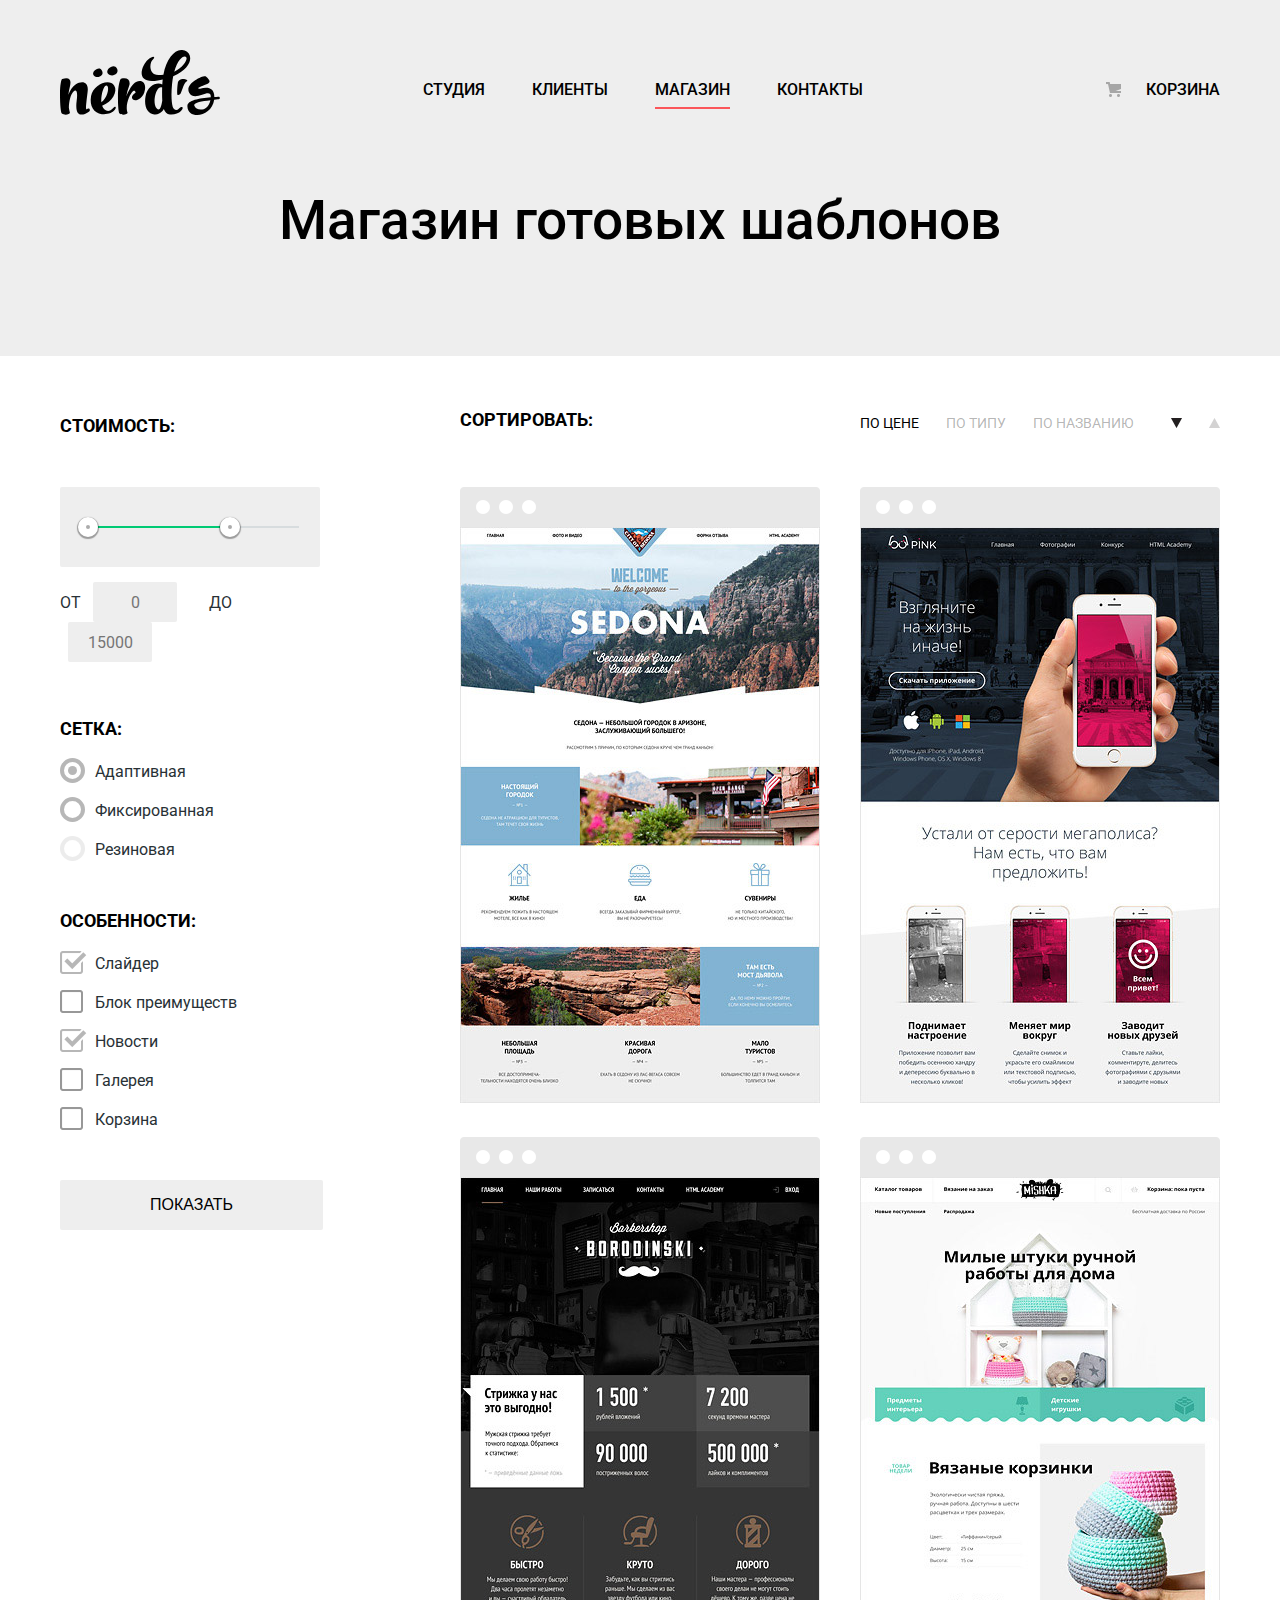
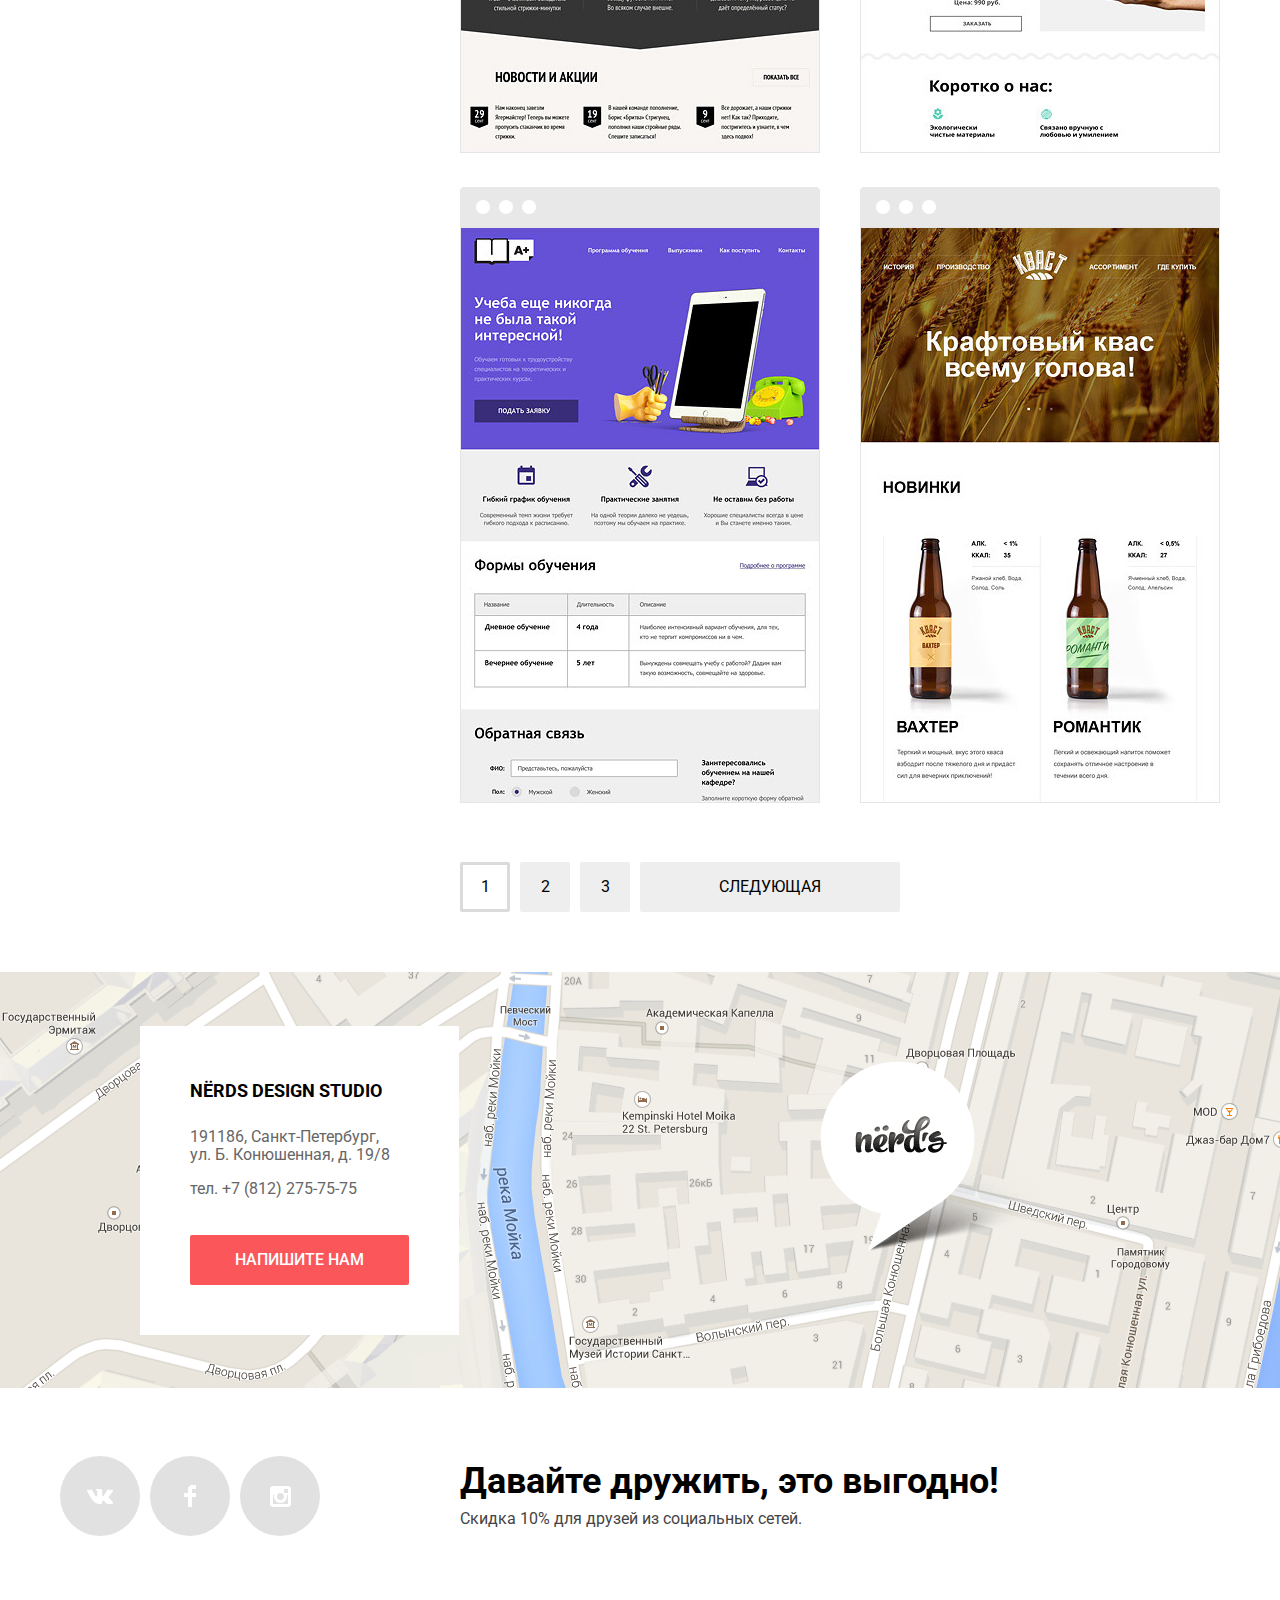
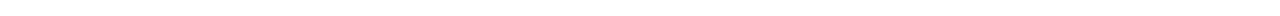
==== commit 43b02d37: "Финал (опять)" ====
--- a/shop.html
+++ b/shop.html
@@ -20,7 +20,7 @@
 					<li><a href="contacts.html">Контакты</a></li>
 				</ul>
 				<ul class="user-navigation">
-					<li class="basket"><a href="#">Корзина</a></li>
+					<li><a href="#">Корзина</a></li>
 				</ul>
 			</nav>
 		</header>
@@ -90,7 +90,7 @@
 				<section class="catalog">
 					<h2 class="visually-hidden">Каталог шаблонов</h2>
 					<div class="catalog-sort">
-						<h3>Сортировка:</h3>
+						<h3>Сортировать:</h3>
 						<ul class="sort-type">
 							<li><a class="sort-type-current" href="#">По цене</a></li>
 							<li><a href="#">По типу</a></li>
@@ -103,61 +103,61 @@
 						<h3 class="visually-hidden">Шаблоны</h3>
 						<ul class="catalog-list">
 							<li class="catalog-item">
-								<a href="#">
+								<div tabindex="0">
 									<img src="img/img-sedona.jpg" width="360" height="576" alt="Sedona">
-								</a>
-								<div class="catalog-item-hover">
-									<h4>Sedona</h4>
+								</div>
+								<div class="catalog-item-hover">
+									<a class="item-header" href="#">Sedona</a>
 									<p>Информационный сайт<br>для туристов</p>
 									<a href="#" class="btn">9 900 руб.</a>
 								</div>
 							</li>
 							<li class="catalog-item">
-								<a href="#">
+								<div tabindex="0">
 									<img src="img/img-pink.jpg" width="360" height="576" alt="Pink">
-								</a>
-								<div class="catalog-item-hover">
-									<h4>Pink App</h4>
+								</div>
+								<div class="catalog-item-hover">
+									<a class="item-header" href="#">Pink App</a>
 									<p>Продуктовый лендинг<br>приложения для iOS и Android</p>
 									<a href="#" class="btn">9 900 руб.</a>
 								</div>
 							</li>
 							<li class="catalog-item">
-								<a href="#">
+								<div tabindex="0">
 									<img src="img/img-barbershop.jpg" width="360" height="576" alt="Barbershop">
-								</a>
-								<div class="catalog-item-hover">
-									<h4>Barbershop</h4>
+								</div>
+								<div class="catalog-item-hover">
+									<a class="item-header" href="#">Barbershop</a>
 									<p>Сайт салона красоты.<br>Для мужчин, да.</p>
 									<a href="#" class="btn">9 900 руб.</a>
 								</div>
 							</li>
 							<li class="catalog-item">
-								<a href="#">
+								<div tabindex="0">
 									<img src="img/img-mishka.jpg" width="360" height="576" alt="Mishka">
-								</a>
-								<div class="catalog-item-hover">
-									<h4>Mishka</h4>
+								</div>
+								<div class="catalog-item-hover">
+									<a class="item-header" href="#">Mishka</a>
 									<p>Интернет-магазин<br>вязаных игрушек</p>
 									<a href="#" class="btn">9 900 руб.</a>
 								</div>
 							</li>
 							<li class="catalog-item">
-								<a href="#">
+								<div tabindex="0">
 									<img src="img/img-aplus.jpg" width="360" height="576" alt="A plus">
-								</a>
-								<div class="catalog-item-hover">
-									<h4>A plus</h4>
+								</div>
+								<div class="catalog-item-hover">
+									<a class="item-header" href="#">A plus</a>
 									<p>Лендинг курсов повышения<br>квалификации</p>
 									<a href="#" class="btn">9 900 руб.</a>
 								</div>
 							</li>
 							<li class="catalog-item">
-								<a href="#">
+								<div tabindex="0">
 									<img src="img/img-kvast.jpg" width="360" height="576" alt="Кваст">
-								</a>
-								<div class="catalog-item-hover">
-									<h4>Кваст</h4>
+								</div>
+								<div class="catalog-item-hover">
+									<a class="item-header" href="#">Кваст</a>
 									<p>Промо-сайт производителя<br>крафтового кваса</p>
 									<a href="#" class="btn">9 900 руб.</a>
 								</div>
@@ -179,7 +179,7 @@
 					<p>191186, Санкт-Петербург,<br>
 					ул. Б. Конюшенная, д. 19/8</p>
 					<p>тел. +7 (812) 275-75-75</p>
-					<a href="#" class="btn">Напишите нам</a>
+					<a href="feedback.html" class="btn">Напишите нам</a>
 				</div>
 				<div class="map-wrapper">
 					<img src="img/map.png" width="1440" height="416" alt="Карта">
@@ -192,7 +192,7 @@
 				<li><a class="socials-fb" href="#">Facebook</a></li>
 				<li><a class="socials-insta" href="#">Instagram</a></li>
 			</ul>
-			<div>
+			<div class="main-footer-wrapper">
 				<b>Давайте дружить, это выгодно!</b>
 				<p>Скидка 10% для друзей из социальных сетей.</p>
 			</div>
@@ -200,20 +200,22 @@
 		<section class="modal-feedback">
 			<h2>Напишите нам</h2>
 			<form>
+				<div class="modal-wrapper">
+					<label>
+						Ваше имя:
+						<input type="text" name="username" placeholder="Представьтесь, пожалуйста">
+					</label>
+					<label>
+						Ваш e-mail:
+						<input type="text" name="usermail" placeholder="Для отправки ответа">
+					</label>
+				</div>
 				<label>
-					Ваше имя:<br>
-					<input type="text" name="username" placeholder="Представьтесь, пожалуйста">
-				</label><br>
-				<label>
-					Ваш e-mail:<br>
-					<input type="text" name="usermail" placeholder="Для отправки ответа">
-				</label><br>
-				<label>
-					Текст письма:<br>
+					Текст письма:
 					<textarea>В свободной форме</textarea>
-				</label><br>
-				<button class="btn" type="submit">Отправить</button><br>
-				<button class="modal-close" type="button">X</button>
+				</label>
+				<button class="btn" type="submit">Отправить</button>
+				<button class="modal-close" type="button">Закрыть</button>
 			</form>
 		</section>
 	</body>
--- a/css/style.css
+++ b/css/style.css
@@ -23,8 +23,6 @@
 }
 
 .main-header {
-	width: 1440px;
-	margin: 0 auto;
 	padding-top: 50px;
 
 	background-color: #eeeeee;
@@ -49,6 +47,8 @@
 
 	width: 1160px;
 	margin: 0 auto;
+	padding-left: 20px;
+	padding-right: 20px;
 
 	line-height: 30px;
 	font-weight: 500;
@@ -119,25 +119,29 @@
 }
 
 .slider {
-	position: relative;
-
-	width: 1440px;
+	margin-bottom: 80px;
+
+	background-color: #eeeeee;
+}
+
+.slider-wrapper {
+	position: relative;
+
+	width: 1160px;
 	height: 431px;
 	margin: 0 auto;
-	margin-bottom: 80px;
-
-	background-color: #eeeeee;
+	padding-left: 20px;
+	padding-right: 20px;
 }
 
 .slide {
 	display: none;
 	position: absolute;
 	top: 0;
-	left: 50%;
+	left: 20px;
 
 	width: 1160px;
 	height: 431px;
-	margin-left: -580px;
 	padding-top: 78px;
 	box-sizing: border-box;
 
@@ -179,7 +183,7 @@
 .slider-controls {
 	position: absolute;
 	bottom: 81px;
-	left: 619px;
+	left: 499px;
 	z-index: 100;
 
 	display: flex;
@@ -262,15 +266,17 @@
 	width: 1160px;
 	margin: 0 auto;
 	margin-bottom: 80px;
+	padding-left: 20px;
+	padding-right: 20px;
 }
 
 .services::after {
 	position: absolute;
 	bottom: -81px;
-	left: 0;
+	left: 20px;
 	
 	display: block;
-	width: 100%;
+	width: 1160px;
 	height: 2px;
 
 	background-color: #eeeeee;
@@ -346,6 +352,10 @@
 	color: #000000;
 }
 
+.services-item p {
+	padding-right: 20px;
+}
+
 .studio-about {
 	position: relative;
 	display: flex;
@@ -354,16 +364,18 @@
 	width: 1160px;
 	margin: 0 auto;
 	margin-bottom: 54px;
+	padding-left: 20px;
+	padding-right: 20px;
 	padding-top: 32px;
 }
 
 .studio-about::after {
 	position: absolute;
 	bottom: -50px;
-	left: 0;
+	left: 20px;
 	
 	display: block;
-	width: 100%;
+	width: 1160px;
 	height: 2px;
 
 	background-color: #eeeeee;
@@ -436,7 +448,7 @@
 }
 
 .advantages {
-	border-spacing: 4px 15px;
+	border-spacing: 0 15px;
 }
 
 .advantages tr:first-child {
@@ -446,14 +458,21 @@
 	color: #000000;
 }
 
-.advantage-percent {
-	vertical-align: top;
-
-	font-size: 22px;
+.advantages .advantage-percent {
+	position: relative;
+	top: -17px;
+	left: 0;
+
+	font-size: 25px;
+	line-height: 25px;
 }
 
 .advantages tr:last-child {
 	line-height: 18px;
+}
+
+.advantages td {
+	width: 120px;
 }
 
 .cases {
@@ -462,15 +481,17 @@
 	width: 1160px;
 	margin: 0 auto;
 	margin-bottom: 80px;
+	padding-left: 20px;
+	padding-right: 20px;
 }
 
 .cases::after {
 	position: absolute;
 	bottom: 0;
-	left: 0;
+	left: 20px;
 	
 	display: block;
-	width: 100%;
+	width: 1160px;
 	height: 2px;
 
 	background-color: #eeeeee;
@@ -480,10 +501,9 @@
 
 .cases-list {
 	display: flex;
-	justify-content: space-around;
-	align-items: stretch;
-
-	height: 180px;
+	justify-content: space-between;
+	
+
 	margin: 0;
 	padding: 0;
 
@@ -491,28 +511,69 @@
 }
 
 .case-item {
-	display: flex;
-	justify-content: space-between;
-	align-items: center;
+	position: relative;
+
+	flex-basis: 290px;
+
+	height: 180px;
+	vertical-align: middle;
 }
 
 .case-item::after {
+	position: absolute;
+	top: 61px;
+	right: 0;
+
 	display: block;
 	width: 2px;
 	height: 52px;
-	margin-left: 47px;
-
+	
 	background-color: #eeeeee;
 
 	content: "";
 }
 
-.case-item:last-child::after {
+.case-item:nth-child(1)::after {
+	right: 9px;
+}
+
+.case-item:nth-child(2)::after {
+	right: -1px;
+}
+
+.case-item:nth-child(3)::after {
+	right: -11px;
+}
+
+.case-item:nth-child(4)::after {
 	display: none;
 }
 
 .cases a {
+	display: block;
+	margin: 0 auto;
+
 	opacity: 0.2;
+}
+
+.case-item:nth-child(1) a {
+	margin-top: 59px;
+	margin-left: 31px;
+}
+
+.case-item:nth-child(2) a {
+	margin-top: 43px;
+	margin-left: 36px;
+}
+
+.case-item:nth-child(3) a {
+	margin-top: 62px;
+	margin-left: 58px;
+}
+
+.case-item:nth-child(4) a {
+	margin-top: 49px;
+	margin-left: 74px;
 }
 
 .cases a:hover,
@@ -529,12 +590,12 @@
 
 	width: 1440px;
 	margin: 0 auto;
-	margin-bottom: 70px;
+	margin-bottom: 68px;
 }
 
 .contacts-wrapper {
 	position: absolute;
-	top: 55px;
+	top: 54px;
 	left: 140px;
 
 	padding: 50px;
@@ -544,7 +605,7 @@
 
 .contacts-wrapper h3 {
 	margin-top: 0;
-	margin-bottom: 20px;
+	margin-bottom: 22px;
 
 	font-size: 18px;
 	line-height: 30px;
@@ -554,6 +615,8 @@
 }
 
 .contacts-wrapper p {
+	margin-bottom: 14px;
+
 	line-height: 18px;
 	color: #666666;
 }
@@ -574,13 +637,15 @@
 	width: 1160px;
 	margin: 0 auto;
 	margin-bottom: 70px;
+	padding-left: 20px;
+	padding-right: 20px;
 }
 
 .socials {
 	display: flex;
 
 	margin: 0;
-	margin-right: 140px;
+	margin-right: 138px;
 	padding: 0;
 
 	font-size: 0;
@@ -648,14 +713,21 @@
 	opacity: 0.3;
 }
 
-.main-footer b {
+.main-footer-wrapper {
+	margin-top: 7px;
+	margin-left: 2px;
+}
+
+.main-footer-wrapper b {
 	font-size: 36px;
 	line-height: 36px;
 	font-weight: 700;
 	color: #000000;
 }
 
-.main-footer p {
+.main-footer-wrapper p {
+	margin-top: 8px;
+
 	line-height: 22px;
 	color: #444444;
 }
@@ -690,11 +762,15 @@
 
 .modal-feedback form {
 	position: relative;
-
-	display: flex;
-	justify-content: flex-start;
-	align-items: flex-start;
-	flex-wrap: wrap;
+}
+
+.modal-wrapper {
+	display: flex;
+	justify-content: space-between;
+}
+
+.modal-wrapper label {
+	flex-basis: 360px;
 }
 
 .modal-feedback label {
@@ -702,10 +778,6 @@
 	line-height: 18px;
 	font-weight: 700;
 	color: #000000;
-}
-
-.modal-feedback label:first-child {
-	margin-right: 36px;
 }
 
 .modal-feedback input {
@@ -779,8 +851,7 @@
 /* магазин */
 
 .shop-title {
-	width: 1440px;
-	margin: 0 auto;
+	margin-top: 0;
 	margin-bottom: 55px;
 	padding-top: 78px;
 	padding-bottom: 108px;
@@ -800,6 +871,8 @@
 
 	width: 1160px;
 	margin: 0 auto;
+	padding-left: 20px;
+	padding-right: 20px;
 }
 
 .filters {
@@ -814,8 +887,12 @@
 	border: none;
 }
 
-.filters fieldset:last-of-type {
-	margin-bottom: 47px;
+.filters fieldset:nth-of-type(2) {
+	margin-bottom: 46px;
+}
+
+.filters fieldset:nth-of-type(3) {
+	margin-bottom: 50px;
 }
 
 .filters legend {
@@ -876,6 +953,8 @@
 	border: 8px solid #ffffff;
 	border-radius: 50%;
 	box-shadow: 0 1px 1px 1px rgba(0,0,0,0.35);
+
+	cursor: pointer;
 }
 
 .toggle-min {
@@ -1104,7 +1183,7 @@
 .catalog-item {
 	position: relative;
 
-	margin-bottom: 25px;
+	margin-bottom: 27px;
 }
 
 .catalog-item::before {
@@ -1130,16 +1209,15 @@
 	display: none;
 
 	width: 360px;
-	height: 230px;
+	padding-top: 28px;
+	padding-bottom: 43px;
 
 	text-align: center;
 
 	background-color: #eeeeee;
 }
 
-.catalog-item-hover h4 {
-	margin-bottom: 10px;
-
+.catalog-item-hover .item-header {
 	font-size: 18px;
 	line-height: 30px;
 	font-weight: 700;
@@ -1167,7 +1245,7 @@
 	justify-content: flex-start;
 
 	margin: 0;
-	margin-top: 30px;
+	margin-top: 25px;
 	margin-bottom: 60px;
 	padding: 0;
 
